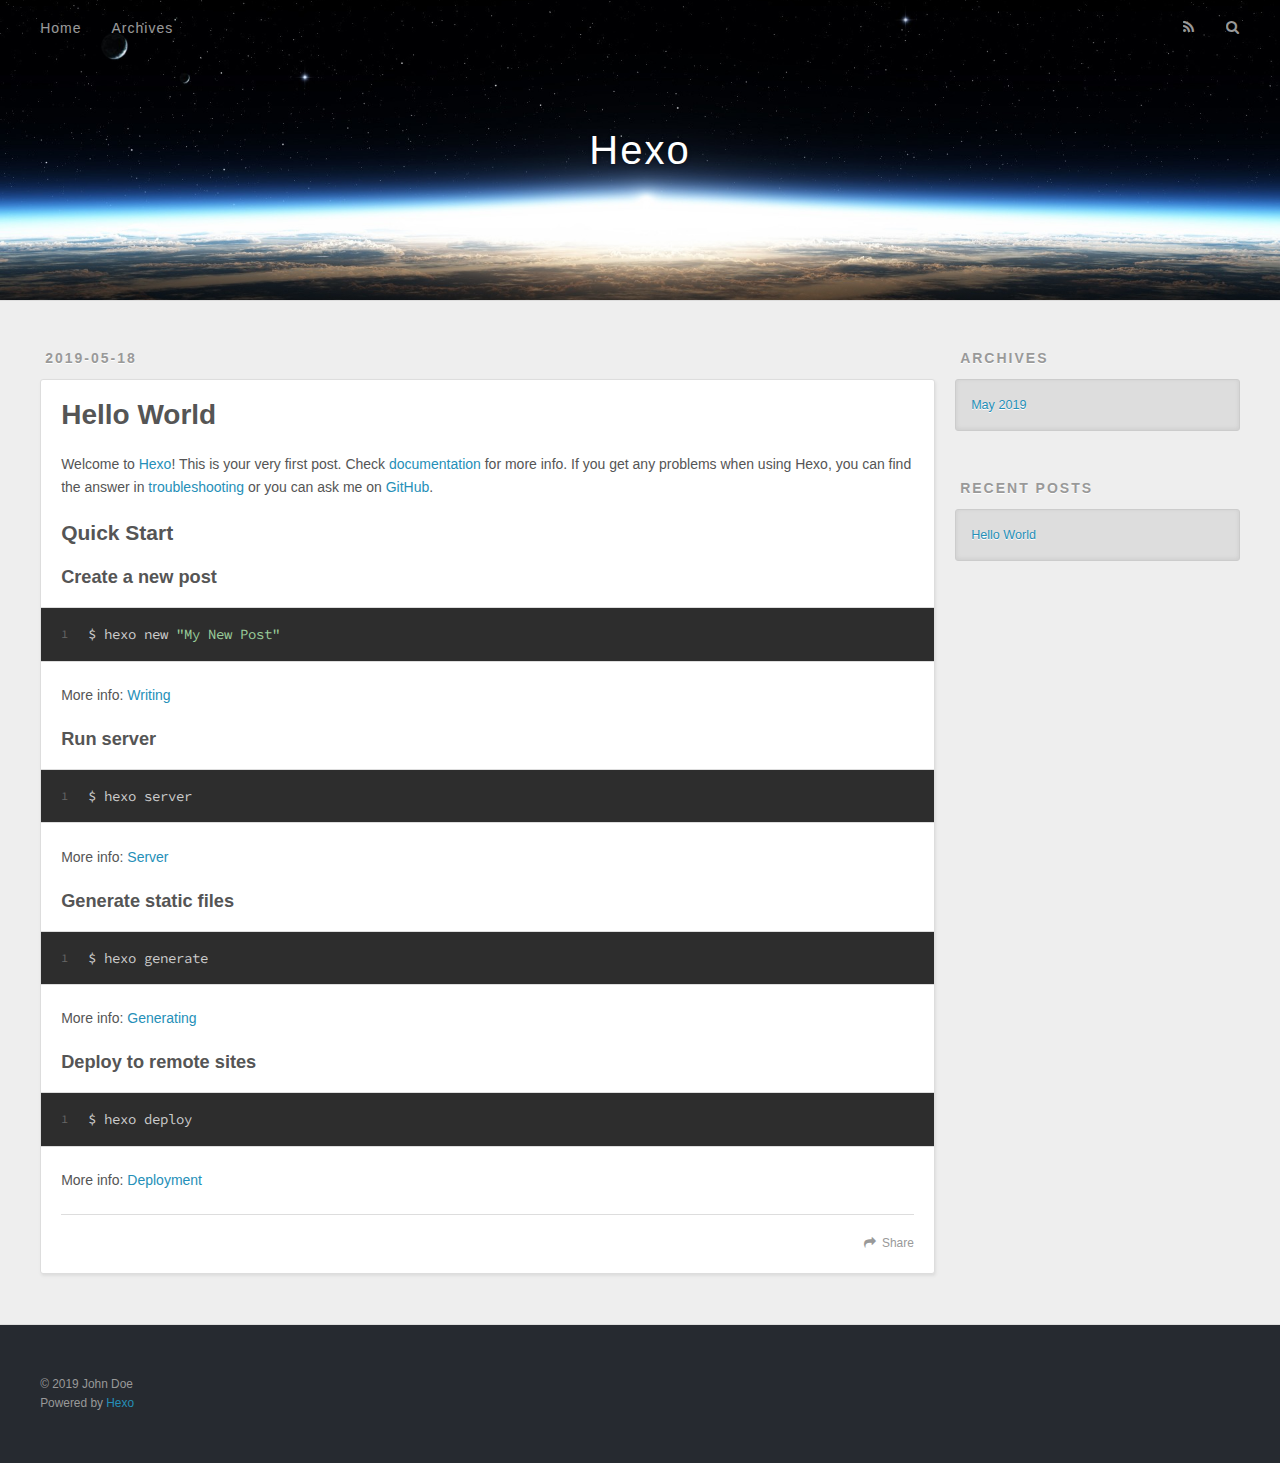
==== index.html @ 8f0b0980 "Site updated: 2019-05-18 16:52:43" ====
<!DOCTYPE html>
<html>
<head><meta name="generator" content="Hexo 3.8.0">
  <meta charset="utf-8">
  

  
  <title>Hexo</title>
  <meta name="viewport" content="width=device-width, initial-scale=1, maximum-scale=1">
  <meta property="og:type" content="website">
<meta property="og:title" content="Hexo">
<meta property="og:url" content="http://yoursite.com/index.html">
<meta property="og:site_name" content="Hexo">
<meta property="og:locale" content="default">
<meta name="twitter:card" content="summary">
<meta name="twitter:title" content="Hexo">
  
    <link rel="alternate" href="/atom.xml" title="Hexo" type="application/atom+xml">
  
  
    <link rel="icon" href="/favicon.png">
  
  
    <link href="//fonts.googleapis.com/css?family=Source+Code+Pro" rel="stylesheet" type="text/css">
  
  <link rel="stylesheet" href="/css/style.css">
</head>
</html>
<body>
  <div id="container">
    <div id="wrap">
      <header id="header">
  <div id="banner"></div>
  <div id="header-outer" class="outer">
    <div id="header-title" class="inner">
      <h1 id="logo-wrap">
        <a href="/" id="logo">Hexo</a>
      </h1>
      
    </div>
    <div id="header-inner" class="inner">
      <nav id="main-nav">
        <a id="main-nav-toggle" class="nav-icon"></a>
        
          <a class="main-nav-link" href="/">Home</a>
        
          <a class="main-nav-link" href="/archives">Archives</a>
        
      </nav>
      <nav id="sub-nav">
        
          <a id="nav-rss-link" class="nav-icon" href="/atom.xml" title="RSS Feed"></a>
        
        <a id="nav-search-btn" class="nav-icon" title="Search"></a>
      </nav>
      <div id="search-form-wrap">
        <form action="//google.com/search" method="get" accept-charset="UTF-8" class="search-form"><input type="search" name="q" class="search-form-input" placeholder="Search"><button type="submit" class="search-form-submit">&#xF002;</button><input type="hidden" name="sitesearch" value="http://yoursite.com"></form>
      </div>
    </div>
  </div>
</header>
      <div class="outer">
        <section id="main">
  
    <article id="post-hello-world" class="article article-type-post" itemscope itemprop="blogPost">
  <div class="article-meta">
    <a href="/2019/05/18/hello-world/" class="article-date">
  <time datetime="2019-05-18T08:49:23.689Z" itemprop="datePublished">2019-05-18</time>
</a>
    
  </div>
  <div class="article-inner">
    
    
      <header class="article-header">
        
  
    <h1 itemprop="name">
      <a class="article-title" href="/2019/05/18/hello-world/">Hello World</a>
    </h1>
  

      </header>
    
    <div class="article-entry" itemprop="articleBody">
      
        <p>Welcome to <a href="https://hexo.io/" target="_blank" rel="noopener">Hexo</a>! This is your very first post. Check <a href="https://hexo.io/docs/" target="_blank" rel="noopener">documentation</a> for more info. If you get any problems when using Hexo, you can find the answer in <a href="https://hexo.io/docs/troubleshooting.html" target="_blank" rel="noopener">troubleshooting</a> or you can ask me on <a href="https://github.com/hexojs/hexo/issues" target="_blank" rel="noopener">GitHub</a>.</p>
<h2 id="Quick-Start"><a href="#Quick-Start" class="headerlink" title="Quick Start"></a>Quick Start</h2><h3 id="Create-a-new-post"><a href="#Create-a-new-post" class="headerlink" title="Create a new post"></a>Create a new post</h3><figure class="highlight bash"><table><tr><td class="gutter"><pre><span class="line">1</span><br></pre></td><td class="code"><pre><span class="line">$ hexo new <span class="string">"My New Post"</span></span><br></pre></td></tr></table></figure>
<p>More info: <a href="https://hexo.io/docs/writing.html" target="_blank" rel="noopener">Writing</a></p>
<h3 id="Run-server"><a href="#Run-server" class="headerlink" title="Run server"></a>Run server</h3><figure class="highlight bash"><table><tr><td class="gutter"><pre><span class="line">1</span><br></pre></td><td class="code"><pre><span class="line">$ hexo server</span><br></pre></td></tr></table></figure>
<p>More info: <a href="https://hexo.io/docs/server.html" target="_blank" rel="noopener">Server</a></p>
<h3 id="Generate-static-files"><a href="#Generate-static-files" class="headerlink" title="Generate static files"></a>Generate static files</h3><figure class="highlight bash"><table><tr><td class="gutter"><pre><span class="line">1</span><br></pre></td><td class="code"><pre><span class="line">$ hexo generate</span><br></pre></td></tr></table></figure>
<p>More info: <a href="https://hexo.io/docs/generating.html" target="_blank" rel="noopener">Generating</a></p>
<h3 id="Deploy-to-remote-sites"><a href="#Deploy-to-remote-sites" class="headerlink" title="Deploy to remote sites"></a>Deploy to remote sites</h3><figure class="highlight bash"><table><tr><td class="gutter"><pre><span class="line">1</span><br></pre></td><td class="code"><pre><span class="line">$ hexo deploy</span><br></pre></td></tr></table></figure>
<p>More info: <a href="https://hexo.io/docs/deployment.html" target="_blank" rel="noopener">Deployment</a></p>

      
    </div>
    <footer class="article-footer">
      <a data-url="http://yoursite.com/2019/05/18/hello-world/" data-id="cjvt9tzfa000040unq4dzjgs7" class="article-share-link">Share</a>
      
      
    </footer>
  </div>
  
</article>


  


</section>
        
          <aside id="sidebar">
  
    

  
    

  
    
  
    
  <div class="widget-wrap">
    <h3 class="widget-title">Archives</h3>
    <div class="widget">
      <ul class="archive-list"><li class="archive-list-item"><a class="archive-list-link" href="/archives/2019/05/">May 2019</a></li></ul>
    </div>
  </div>


  
    
  <div class="widget-wrap">
    <h3 class="widget-title">Recent Posts</h3>
    <div class="widget">
      <ul>
        
          <li>
            <a href="/2019/05/18/hello-world/">Hello World</a>
          </li>
        
      </ul>
    </div>
  </div>

  
</aside>
        
      </div>
      <footer id="footer">
  
  <div class="outer">
    <div id="footer-info" class="inner">
      &copy; 2019 John Doe<br>
      Powered by <a href="http://hexo.io/" target="_blank">Hexo</a>
    </div>
  </div>
</footer>
    </div>
    <nav id="mobile-nav">
  
    <a href="/" class="mobile-nav-link">Home</a>
  
    <a href="/archives" class="mobile-nav-link">Archives</a>
  
</nav>
    

<script src="//ajax.googleapis.com/ajax/libs/jquery/2.0.3/jquery.min.js"></script>


  <link rel="stylesheet" href="/fancybox/jquery.fancybox.css">
  <script src="/fancybox/jquery.fancybox.pack.js"></script>


<script src="/js/script.js"></script>



  </div>
</body>
</html>
---- css/style.css ----
body {
  width: 100%;
}
body:before,
body:after {
  content: "";
  display: table;
}
body:after {
  clear: both;
}
html,
body,
div,
span,
applet,
object,
iframe,
h1,
h2,
h3,
h4,
h5,
h6,
p,
blockquote,
pre,
a,
abbr,
acronym,
address,
big,
cite,
code,
del,
dfn,
em,
img,
ins,
kbd,
q,
s,
samp,
small,
strike,
strong,
sub,
sup,
tt,
var,
dl,
dt,
dd,
ol,
ul,
li,
fieldset,
form,
label,
legend,
table,
caption,
tbody,
tfoot,
thead,
tr,
th,
td {
  margin: 0;
  padding: 0;
  border: 0;
  outline: 0;
  font-weight: inherit;
  font-style: inherit;
  font-family: inherit;
  font-size: 100%;
  vertical-align: baseline;
}
body {
  line-height: 1;
  color: #000;
  background: #fff;
}
ol,
ul {
  list-style: none;
}
table {
  border-collapse: separate;
  border-spacing: 0;
  vertical-align: middle;
}
caption,
th,
td {
  text-align: left;
  font-weight: normal;
  vertical-align: middle;
}
a img {
  border: none;
}
input,
button {
  margin: 0;
  padding: 0;
}
input::-moz-focus-inner,
button::-moz-focus-inner {
  border: 0;
  padding: 0;
}
@font-face {
  font-family: FontAwesome;
  font-style: normal;
  font-weight: normal;
  src: url("fonts/fontawesome-webfont.eot?v=#4.0.3");
  src: url("fonts/fontawesome-webfont.eot?#iefix&v=#4.0.3") format("embedded-opentype"), url("fonts/fontawesome-webfont.woff?v=#4.0.3") format("woff"), url("fonts/fontawesome-webfont.ttf?v=#4.0.3") format("truetype"), url("fonts/fontawesome-webfont.svg#fontawesomeregular?v=#4.0.3") format("svg");
}
html,
body,
#container {
  height: 100%;
}
body {
  background: #eee;
  font: 14px -apple-system, BlinkMacSystemFont, "Segoe UI", "Roboto", "Oxygen", "Ubuntu", "Cantarell", "Fira Sans", "Droid Sans", "Helvetica Neue", sans-serif;
  -webkit-text-size-adjust: 100%;
}
.outer {
  max-width: 1220px;
  margin: 0 auto;
  padding: 0 20px;
}
.outer:before,
.outer:after {
  content: "";
  display: table;
}
.outer:after {
  clear: both;
}
.inner {
  display: inline;
  float: left;
  width: 98.33333333333333%;
  margin: 0 0.833333333333333%;
}
.left,
.alignleft {
  float: left;
}
.right,
.alignright {
  float: right;
}
.clear {
  clear: both;
}
#container {
  position: relative;
}
.mobile-nav-on {
  overflow: hidden;
}
#wrap {
  height: 100%;
  width: 100%;
  position: absolute;
  top: 0;
  left: 0;
  -webkit-transition: 0.2s ease-out;
  -moz-transition: 0.2s ease-out;
  -ms-transition: 0.2s ease-out;
  transition: 0.2s ease-out;
  z-index: 1;
  background: #eee;
}
.mobile-nav-on #wrap {
  left: 280px;
}
@media screen and (min-width: 768px) {
  #main {
    display: inline;
    float: left;
    width: 73.33333333333333%;
    margin: 0 0.833333333333333%;
  }
}
.article-date,
.article-category-link,
.archive-year,
.widget-title {
  text-decoration: none;
  text-transform: uppercase;
  letter-spacing: 2px;
  color: #999;
  margin-bottom: 1em;
  margin-left: 5px;
  line-height: 1em;
  text-shadow: 0 1px #fff;
  font-weight: bold;
}
.article-inner,
.archive-article-inner {
  background: #fff;
  -webkit-box-shadow: 1px 2px 3px #ddd;
  box-shadow: 1px 2px 3px #ddd;
  border: 1px solid #ddd;
  border-radius: 3px;
}
.article-entry h1,
.widget h1 {
  font-size: 2em;
}
.article-entry h2,
.widget h2 {
  font-size: 1.5em;
}
.article-entry h3,
.widget h3 {
  font-size: 1.3em;
}
.article-entry h4,
.widget h4 {
  font-size: 1.2em;
}
.article-entry h5,
.widget h5 {
  font-size: 1em;
}
.article-entry h6,
.widget h6 {
  font-size: 1em;
  color: #999;
}
.article-entry hr,
.widget hr {
  border: 1px dashed #ddd;
}
.article-entry strong,
.widget strong {
  font-weight: bold;
}
.article-entry em,
.widget em,
.article-entry cite,
.widget cite {
  font-style: italic;
}
.article-entry sup,
.widget sup,
.article-entry sub,
.widget sub {
  font-size: 0.75em;
  line-height: 0;
  position: relative;
  vertical-align: baseline;
}
.article-entry sup,
.widget sup {
  top: -0.5em;
}
.article-entry sub,
.widget sub {
  bottom: -0.2em;
}
.article-entry small,
.widget small {
  font-size: 0.85em;
}
.article-entry acronym,
.widget acronym,
.article-entry abbr,
.widget abbr {
  border-bottom: 1px dotted;
}
.article-entry ul,
.widget ul,
.article-entry ol,
.widget ol,
.article-entry dl,
.widget dl {
  margin: 0 20px;
  line-height: 1.6em;
}
.article-entry ul ul,
.widget ul ul,
.article-entry ol ul,
.widget ol ul,
.article-entry ul ol,
.widget ul ol,
.article-entry ol ol,
.widget ol ol {
  margin-top: 0;
  margin-bottom: 0;
}
.article-entry ul,
.widget ul {
  list-style: disc;
}
.article-entry ol,
.widget ol {
  list-style: decimal;
}
.article-entry dt,
.widget dt {
  font-weight: bold;
}
#header {
  height: 300px;
  position: relative;
  border-bottom: 1px solid #ddd;
}
#header:before,
#header:after {
  content: "";
  position: absolute;
  left: 0;
  right: 0;
  height: 40px;
}
#header:before {
  top: 0;
  background: -webkit-linear-gradient(rgba(0,0,0,0.2), transparent);
  background: -moz-linear-gradient(rgba(0,0,0,0.2), transparent);
  background: -ms-linear-gradient(rgba(0,0,0,0.2), transparent);
  background: linear-gradient(rgba(0,0,0,0.2), transparent);
}
#header:after {
  bottom: 0;
  background: -webkit-linear-gradient(transparent, rgba(0,0,0,0.2));
  background: -moz-linear-gradient(transparent, rgba(0,0,0,0.2));
  background: -ms-linear-gradient(transparent, rgba(0,0,0,0.2));
  background: linear-gradient(transparent, rgba(0,0,0,0.2));
}
#header-outer {
  height: 100%;
  position: relative;
}
#header-inner {
  position: relative;
  overflow: hidden;
}
#banner {
  position: absolute;
  top: 0;
  left: 0;
  width: 100%;
  height: 100%;
  background: url("images/banner.jpg") center #000;
  -webkit-background-size: cover;
  -moz-background-size: cover;
  background-size: cover;
  z-index: -1;
}
#header-title {
  text-align: center;
  height: 40px;
  position: absolute;
  top: 50%;
  left: 0;
  margin-top: -20px;
}
#logo,
#subtitle {
  text-decoration: none;
  color: #fff;
  font-weight: 300;
  text-shadow: 0 1px 4px rgba(0,0,0,0.3);
}
#logo {
  font-size: 40px;
  line-height: 40px;
  letter-spacing: 2px;
}
#subtitle {
  font-size: 16px;
  line-height: 16px;
  letter-spacing: 1px;
}
#subtitle-wrap {
  margin-top: 16px;
}
#main-nav {
  float: left;
  margin-left: -15px;
}
.nav-icon,
.main-nav-link {
  float: left;
  color: #fff;
  opacity: 0.6;
  text-decoration: none;
  text-shadow: 0 1px rgba(0,0,0,0.2);
  -webkit-transition: opacity 0.2s;
  -moz-transition: opacity 0.2s;
  -ms-transition: opacity 0.2s;
  transition: opacity 0.2s;
  display: block;
  padding: 20px 15px;
}
.nav-icon:hover,
.main-nav-link:hover {
  opacity: 1;
}
.nav-icon {
  font-family: FontAwesome;
  text-align: center;
  font-size: 14px;
  width: 14px;
  height: 14px;
  padding: 20px 15px;
  position: relative;
  cursor: pointer;
}
.main-nav-link {
  font-weight: 300;
  letter-spacing: 1px;
}
@media screen and (max-width: 479px) {
  .main-nav-link {
    display: none;
  }
}
#main-nav-toggle {
  display: none;
}
#main-nav-toggle:before {
  content: "\f0c9";
}
@media screen and (max-width: 479px) {
  #main-nav-toggle {
    display: block;
  }
}
#sub-nav {
  float: right;
  margin-right: -15px;
}
#nav-rss-link:before {
  content: "\f09e";
}
#nav-search-btn:before {
  content: "\f002";
}
#search-form-wrap {
  position: absolute;
  top: 15px;
  width: 150px;
  height: 30px;
  right: -150px;
  opacity: 0;
  -webkit-transition: 0.2s ease-out;
  -moz-transition: 0.2s ease-out;
  -ms-transition: 0.2s ease-out;
  transition: 0.2s ease-out;
}
#search-form-wrap.on {
  opacity: 1;
  right: 0;
}
@media screen and (max-width: 479px) {
  #search-form-wrap {
    width: 100%;
    right: -100%;
  }
}
.search-form {
  position: absolute;
  top: 0;
  left: 0;
  right: 0;
  background: #fff;
  padding: 5px 15px;
  border-radius: 15px;
  -webkit-box-shadow: 0 0 10px rgba(0,0,0,0.3);
  box-shadow: 0 0 10px rgba(0,0,0,0.3);
}
.search-form-input {
  border: none;
  background: none;
  color: #555;
  width: 100%;
  font: 13px -apple-system, BlinkMacSystemFont, "Segoe UI", "Roboto", "Oxygen", "Ubuntu", "Cantarell", "Fira Sans", "Droid Sans", "Helvetica Neue", sans-serif;
  outline: none;
}
.search-form-input::-webkit-search-results-decoration,
.search-form-input::-webkit-search-cancel-button {
  -webkit-appearance: none;
}
.search-form-submit {
  position: absolute;
  top: 50%;
  right: 10px;
  margin-top: -7px;
  font: 13px FontAwesome;
  border: none;
  background: none;
  color: #bbb;
  cursor: pointer;
}
.search-form-submit:hover,
.search-form-submit:focus {
  color: #777;
}
.article {
  margin: 50px 0;
}
.article-inner {
  overflow: hidden;
}
.article-meta:before,
.article-meta:after {
  content: "";
  display: table;
}
.article-meta:after {
  clear: both;
}
.article-date {
  float: left;
}
.article-category {
  float: left;
  line-height: 1em;
  color: #ccc;
  text-shadow: 0 1px #fff;
  margin-left: 8px;
}
.article-category:before {
  content: "\2022";
}
.article-category-link {
  margin: 0 12px 1em;
}
.article-header {
  padding: 20px 20px 0;
}
.article-title {
  text-decoration: none;
  font-size: 2em;
  font-weight: bold;
  color: #555;
  line-height: 1.1em;
  -webkit-transition: color 0.2s;
  -moz-transition: color 0.2s;
  -ms-transition: color 0.2s;
  transition: color 0.2s;
}
a.article-title:hover {
  color: #258fb8;
}
.article-entry {
  color: #555;
  padding: 0 20px;
}
.article-entry:before,
.article-entry:after {
  content: "";
  display: table;
}
.article-entry:after {
  clear: both;
}
.article-entry p,
.article-entry table {
  line-height: 1.6em;
  margin: 1.6em 0;
}
.article-entry h1,
.article-entry h2,
.article-entry h3,
.article-entry h4,
.article-entry h5,
.article-entry h6 {
  font-weight: bold;
}
.article-entry h1,
.article-entry h2,
.article-entry h3,
.article-entry h4,
.article-entry h5,
.article-entry h6 {
  line-height: 1.1em;
  margin: 1.1em 0;
}
.article-entry a {
  color: #258fb8;
  text-decoration: none;
}
.article-entry a:hover {
  text-decoration: underline;
}
.article-entry ul,
.article-entry ol,
.article-entry dl {
  margin-top: 1.6em;
  margin-bottom: 1.6em;
}
.article-entry img,
.article-entry video {
  max-width: 100%;
  height: auto;
  display: block;
  margin: auto;
}
.article-entry iframe {
  border: none;
}
.article-entry table {
  width: 100%;
  border-collapse: collapse;
  border-spacing: 0;
}
.article-entry th {
  font-weight: bold;
  border-bottom: 3px solid #ddd;
  padding-bottom: 0.5em;
}
.article-entry td {
  border-bottom: 1px solid #ddd;
  padding: 10px 0;
}
.article-entry blockquote {
  font-family: Georgia, "Times New Roman", serif;
  font-size: 1.4em;
  margin: 1.6em 20px;
  text-align: center;
}
.article-entry blockquote footer {
  font-size: 14px;
  margin: 1.6em 0;
  font-family: -apple-system, BlinkMacSystemFont, "Segoe UI", "Roboto", "Oxygen", "Ubuntu", "Cantarell", "Fira Sans", "Droid Sans", "Helvetica Neue", sans-serif;
}
.article-entry blockquote footer cite:before {
  content: "—";
  padding: 0 0.5em;
}
.article-entry .pullquote {
  text-align: left;
  width: 45%;
  margin: 0;
}
.article-entry .pullquote.left {
  margin-left: 0.5em;
  margin-right: 1em;
}
.article-entry .pullquote.right {
  margin-right: 0.5em;
  margin-left: 1em;
}
.article-entry .caption {
  color: #999;
  display: block;
  font-size: 0.9em;
  margin-top: 0.5em;
  position: relative;
  text-align: center;
}
.article-entry .video-container {
  position: relative;
  padding-top: 56.25%;
  height: 0;
  overflow: hidden;
}
.article-entry .video-container iframe,
.article-entry .video-container object,
.article-entry .video-container embed {
  position: absolute;
  top: 0;
  left: 0;
  width: 100%;
  height: 100%;
  margin-top: 0;
}
.article-more-link a {
  display: inline-block;
  line-height: 1em;
  padding: 6px 15px;
  border-radius: 15px;
  background: #eee;
  color: #999;
  text-shadow: 0 1px #fff;
  text-decoration: none;
}
.article-more-link a:hover {
  background: #258fb8;
  color: #fff;
  text-decoration: none;
  text-shadow: 0 1px #1e7293;
}
.article-footer {
  font-size: 0.85em;
  line-height: 1.6em;
  border-top: 1px solid #ddd;
  padding-top: 1.6em;
  margin: 0 20px 20px;
}
.article-footer:before,
.article-footer:after {
  content: "";
  display: table;
}
.article-footer:after {
  clear: both;
}
.article-footer a {
  color: #999;
  text-decoration: none;
}
.article-footer a:hover {
  color: #555;
}
.article-tag-list-item {
  float: left;
  margin-right: 10px;
}
.article-tag-list-link:before {
  content: "#";
}
.article-comment-link {
  float: right;
}
.article-comment-link:before {
  content: "\f075";
  font-family: FontAwesome;
  padding-right: 8px;
}
.article-share-link {
  cursor: pointer;
  float: right;
  margin-left: 20px;
}
.article-share-link:before {
  content: "\f064";
  font-family: FontAwesome;
  padding-right: 6px;
}
#article-nav {
  position: relative;
}
#article-nav:before,
#article-nav:after {
  content: "";
  display: table;
}
#article-nav:after {
  clear: both;
}
@media screen and (min-width: 768px) {
  #article-nav {
    margin: 50px 0;
  }
  #article-nav:before {
    width: 8px;
    height: 8px;
    position: absolute;
    top: 50%;
    left: 50%;
    margin-top: -4px;
    margin-left: -4px;
    content: "";
    border-radius: 50%;
    background: #ddd;
    -webkit-box-shadow: 0 1px 2px #fff;
    box-shadow: 0 1px 2px #fff;
  }
}
.article-nav-link-wrap {
  text-decoration: none;
  text-shadow: 0 1px #fff;
  color: #999;
  -webkit-box-sizing: border-box;
  -moz-box-sizing: border-box;
  box-sizing: border-box;
  margin-top: 50px;
  text-align: center;
  display: block;
}
.article-nav-link-wrap:hover {
  color: #555;
}
@media screen and (min-width: 768px) {
  .article-nav-link-wrap {
    width: 50%;
    margin-top: 0;
  }
}
@media screen and (min-width: 768px) {
  #article-nav-newer {
    float: left;
    text-align: right;
    padding-right: 20px;
  }
}
@media screen and (min-width: 768px) {
  #article-nav-older {
    float: right;
    text-align: left;
    padding-left: 20px;
  }
}
.article-nav-caption {
  text-transform: uppercase;
  letter-spacing: 2px;
  color: #ddd;
  line-height: 1em;
  font-weight: bold;
}
#article-nav-newer .article-nav-caption {
  margin-right: -2px;
}
.article-nav-title {
  font-size: 0.85em;
  line-height: 1.6em;
  margin-top: 0.5em;
}
.article-share-box {
  position: absolute;
  display: none;
  background: #fff;
  -webkit-box-shadow: 1px 2px 10px rgba(0,0,0,0.2);
  box-shadow: 1px 2px 10px rgba(0,0,0,0.2);
  border-radius: 3px;
  margin-left: -145px;
  overflow: hidden;
  z-index: 1;
}
.article-share-box.on {
  display: block;
}
.article-share-input {
  width: 100%;
  background: none;
  -webkit-box-sizing: border-box;
  -moz-box-sizing: border-box;
  box-sizing: border-box;
  font: 14px -apple-system, BlinkMacSystemFont, "Segoe UI", "Roboto", "Oxygen", "Ubuntu", "Cantarell", "Fira Sans", "Droid Sans", "Helvetica Neue", sans-serif;
  padding: 0 15px;
  color: #555;
  outline: none;
  border: 1px solid #ddd;
  border-radius: 3px 3px 0 0;
  height: 36px;
  line-height: 36px;
}
.article-share-links {
  background: #eee;
}
.article-share-links:before,
.article-share-links:after {
  content: "";
  display: table;
}
.article-share-links:after {
  clear: both;
}
.article-share-twitter,
.article-share-facebook,
.article-share-pinterest,
.article-share-google {
  width: 50px;
  height: 36px;
  display: block;
  float: left;
  position: relative;
  color: #999;
  text-shadow: 0 1px #fff;
}
.article-share-twitter:before,
.article-share-facebook:before,
.article-share-pinterest:before,
.article-share-google:before {
  font-size: 20px;
  font-family: FontAwesome;
  width: 20px;
  height: 20px;
  position: absolute;
  top: 50%;
  left: 50%;
  margin-top: -10px;
  margin-left: -10px;
  text-align: center;
}
.article-share-twitter:hover,
.article-share-facebook:hover,
.article-share-pinterest:hover,
.article-share-google:hover {
  color: #fff;
}
.article-share-twitter:before {
  content: "\f099";
}
.article-share-twitter:hover {
  background: #00aced;
  text-shadow: 0 1px #008abe;
}
.article-share-facebook:before {
  content: "\f09a";
}
.article-share-facebook:hover {
  background: #3b5998;
  text-shadow: 0 1px #2f477a;
}
.article-share-pinterest:before {
  content: "\f0d2";
}
.article-share-pinterest:hover {
  background: #cb2027;
  text-shadow: 0 1px #a21a1f;
}
.article-share-google:before {
  content: "\f0d5";
}
.article-share-google:hover {
  background: #dd4b39;
  text-shadow: 0 1px #be3221;
}
.article-gallery {
  background: #000;
  position: relative;
}
.article-gallery-photos {
  position: relative;
  overflow: hidden;
}
.article-gallery-img {
  display: none;
  max-width: 100%;
}
.article-gallery-img:first-child {
  display: block;
}
.article-gallery-img.loaded {
  position: absolute;
  display: block;
}
.article-gallery-img img {
  display: block;
  max-width: 100%;
  margin: 0 auto;
}
#comments {
  background: #fff;
  -webkit-box-shadow: 1px 2px 3px #ddd;
  box-shadow: 1px 2px 3px #ddd;
  padding: 20px;
  border: 1px solid #ddd;
  border-radius: 3px;
  margin: 50px 0;
}
#comments a {
  color: #258fb8;
}
.archives-wrap {
  margin: 50px 0;
}
.archives:before,
.archives:after {
  content: "";
  display: table;
}
.archives:after {
  clear: both;
}
.archive-year-wrap {
  margin-bottom: 1em;
}
.archives {
  -webkit-column-gap: 10px;
  -moz-column-gap: 10px;
  column-gap: 10px;
}
@media screen and (min-width: 480px) and (max-width: 767px) {
  .archives {
    -webkit-column-count: 2;
    -moz-column-count: 2;
    column-count: 2;
  }
}
@media screen and (min-width: 768px) {
  .archives {
    -webkit-column-count: 3;
    -moz-column-count: 3;
    column-count: 3;
  }
}
.archive-article {
  -webkit-column-break-inside: avoid;
  page-break-inside: avoid;
  overflow: hidden;
  break-inside: avoid-column;
}
.archive-article-inner {
  padding: 10px;
  margin-bottom: 15px;
}
.archive-article-title {
  text-decoration: none;
  font-weight: bold;
  color: #555;
  -webkit-transition: color 0.2s;
  -moz-transition: color 0.2s;
  -ms-transition: color 0.2s;
  transition: color 0.2s;
  line-height: 1.6em;
}
.archive-article-title:hover {
  color: #258fb8;
}
.archive-article-footer {
  margin-top: 1em;
}
.archive-article-date {
  color: #999;
  text-decoration: none;
  font-size: 0.85em;
  line-height: 1em;
  margin-bottom: 0.5em;
  display: block;
}
#page-nav {
  margin: 50px auto;
  background: #fff;
  -webkit-box-shadow: 1px 2px 3px #ddd;
  box-shadow: 1px 2px 3px #ddd;
  border: 1px solid #ddd;
  border-radius: 3px;
  text-align: center;
  color: #999;
  overflow: hidden;
}
#page-nav:before,
#page-nav:after {
  content: "";
  display: table;
}
#page-nav:after {
  clear: both;
}
#page-nav a,
#page-nav span {
  padding: 10px 20px;
  line-height: 1;
  height: 2ex;
}
#page-nav a {
  color: #999;
  text-decoration: none;
}
#page-nav a:hover {
  background: #999;
  color: #fff;
}
#page-nav .prev {
  float: left;
}
#page-nav .next {
  float: right;
}
#page-nav .page-number {
  display: inline-block;
}
@media screen and (max-width: 479px) {
  #page-nav .page-number {
    display: none;
  }
}
#page-nav .current {
  color: #555;
  font-weight: bold;
}
#page-nav .space {
  color: #ddd;
}
#footer {
  background: #262a30;
  padding: 50px 0;
  border-top: 1px solid #ddd;
  color: #999;
}
#footer a {
  color: #258fb8;
  text-decoration: none;
}
#footer a:hover {
  text-decoration: underline;
}
#footer-info {
  line-height: 1.6em;
  font-size: 0.85em;
}
.article-entry pre,
.article-entry .highlight {
  background: #2d2d2d;
  margin: 0 -20px;
  padding: 15px 20px;
  border-style: solid;
  border-color: #ddd;
  border-width: 1px 0;
  overflow: auto;
  color: #ccc;
  line-height: 22.400000000000002px;
}
.article-entry .highlight .gutter pre,
.article-entry .gist .gist-file .gist-data .line-numbers {
  color: #666;
  font-size: 0.85em;
}
.article-entry pre,
.article-entry code {
  font-family: "Source Code Pro", Consolas, Monaco, Menlo, Consolas, monospace;
}
.article-entry code {
  background: #eee;
  text-shadow: 0 1px #fff;
  padding: 0 0.3em;
}
.article-entry pre code {
  background: none;
  text-shadow: none;
  padding: 0;
}
.article-entry .highlight pre {
  border: none;
  margin: 0;
  padding: 0;
}
.article-entry .highlight table {
  margin: 0;
  width: auto;
}
.article-entry .highlight td {
  border: none;
  padding: 0;
}
.article-entry .highlight figcaption {
  font-size: 0.85em;
  color: #999;
  line-height: 1em;
  margin-bottom: 1em;
}
.article-entry .highlight figcaption:before,
.article-entry .highlight figcaption:after {
  content: "";
  display: table;
}
.article-entry .highlight figcaption:after {
  clear: both;
}
.article-entry .highlight figcaption a {
  float: right;
}
.article-entry .highlight .gutter pre {
  text-align: right;
  padding-right: 20px;
}
.article-entry .highlight .line {
  height: 22.400000000000002px;
}
.article-entry .highlight .line.marked {
  background: #515151;
}
.article-entry .gist {
  margin: 0 -20px;
  border-style: solid;
  border-color: #ddd;
  border-width: 1px 0;
  background: #2d2d2d;
  padding: 15px 20px 15px 0;
}
.article-entry .gist .gist-file {
  border: none;
  font-family: "Source Code Pro", Consolas, Monaco, Menlo, Consolas, monospace;
  margin: 0;
}
.article-entry .gist .gist-file .gist-data {
  background: none;
  border: none;
}
.article-entry .gist .gist-file .gist-data .line-numbers {
  background: none;
  border: none;
  padding: 0 20px 0 0;
}
.article-entry .gist .gist-file .gist-data .line-data {
  padding: 0 !important;
}
.article-entry .gist .gist-file .highlight {
  margin: 0;
  padding: 0;
  border: none;
}
.article-entry .gist .gist-file .gist-meta {
  background: #2d2d2d;
  color: #999;
  font: 0.85em -apple-system, BlinkMacSystemFont, "Segoe UI", "Roboto", "Oxygen", "Ubuntu", "Cantarell", "Fira Sans", "Droid Sans", "Helvetica Neue", sans-serif;
  text-shadow: 0 0;
  padding: 0;
  margin-top: 1em;
  margin-left: 20px;
}
.article-entry .gist .gist-file .gist-meta a {
  color: #258fb8;
  font-weight: normal;
}
.article-entry .gist .gist-file .gist-meta a:hover {
  text-decoration: underline;
}
pre .comment,
pre .title {
  color: #999;
}
pre .variable,
pre .attribute,
pre .tag,
pre .regexp,
pre .ruby .constant,
pre .xml .tag .title,
pre .xml .pi,
pre .xml .doctype,
pre .html .doctype,
pre .css .id,
pre .css .class,
pre .css .pseudo {
  color: #f2777a;
}
pre .number,
pre .preprocessor,
pre .built_in,
pre .literal,
pre .params,
pre .constant {
  color: #f99157;
}
pre .class,
pre .ruby .class .title,
pre .css .rules .attribute {
  color: #9c9;
}
pre .string,
pre .value,
pre .inheritance,
pre .header,
pre .ruby .symbol,
pre .xml .cdata {
  color: #9c9;
}
pre .css .hexcolor {
  color: #6cc;
}
pre .function,
pre .python .decorator,
pre .python .title,
pre .ruby .function .title,
pre .ruby .title .keyword,
pre .perl .sub,
pre .javascript .title,
pre .coffeescript .title {
  color: #69c;
}
pre .keyword,
pre .javascript .function {
  color: #c9c;
}
@media screen and (max-width: 479px) {
  #mobile-nav {
    position: absolute;
    top: 0;
    left: 0;
    width: 280px;
    height: 100%;
    background: #191919;
    border-right: 1px solid #fff;
  }
}
@media screen and (max-width: 479px) {
  .mobile-nav-link {
    display: block;
    color: #999;
    text-decoration: none;
    padding: 15px 20px;
    font-weight: bold;
  }
  .mobile-nav-link:hover {
    color: #fff;
  }
}
@media screen and (min-width: 768px) {
  #sidebar {
    display: inline;
    float: left;
    width: 23.333333333333332%;
    margin: 0 0.833333333333333%;
  }
}
.widget-wrap {
  margin: 50px 0;
}
.widget {
  color: #777;
  text-shadow: 0 1px #fff;
  background: #ddd;
  -webkit-box-shadow: 0 -1px 4px #ccc inset;
  box-shadow: 0 -1px 4px #ccc inset;
  border: 1px solid #ccc;
  padding: 15px;
  border-radius: 3px;
}
.widget a {
  color: #258fb8;
  text-decoration: none;
}
.widget a:hover {
  text-decoration: underline;
}
.widget ul ul,
.widget ol ul,
.widget dl ul,
.widget ul ol,
.widget ol ol,
.widget dl ol,
.widget ul dl,
.widget ol dl,
.widget dl dl {
  margin-left: 15px;
  list-style: disc;
}
.widget {
  line-height: 1.6em;
  word-wrap: break-word;
  font-size: 0.9em;
}
.widget ul,
.widget ol {
  list-style: none;
  margin: 0;
}
.widget ul ul,
.widget ol ul,
.widget ul ol,
.widget ol ol {
  margin: 0 20px;
}
.widget ul ul,
.widget ol ul {
  list-style: disc;
}
.widget ul ol,
.widget ol ol {
  list-style: decimal;
}
.category-list-count,
.tag-list-count,
.archive-list-count {
  padding-left: 5px;
  color: #999;
  font-size: 0.85em;
}
.category-list-count:before,
.tag-list-count:before,
.archive-list-count:before {
  content: "(";
}
.category-list-count:after,
.tag-list-count:after,
.archive-list-count:after {
  content: ")";
}
.tagcloud a {
  margin-right: 5px;
  display: inline-block;
}
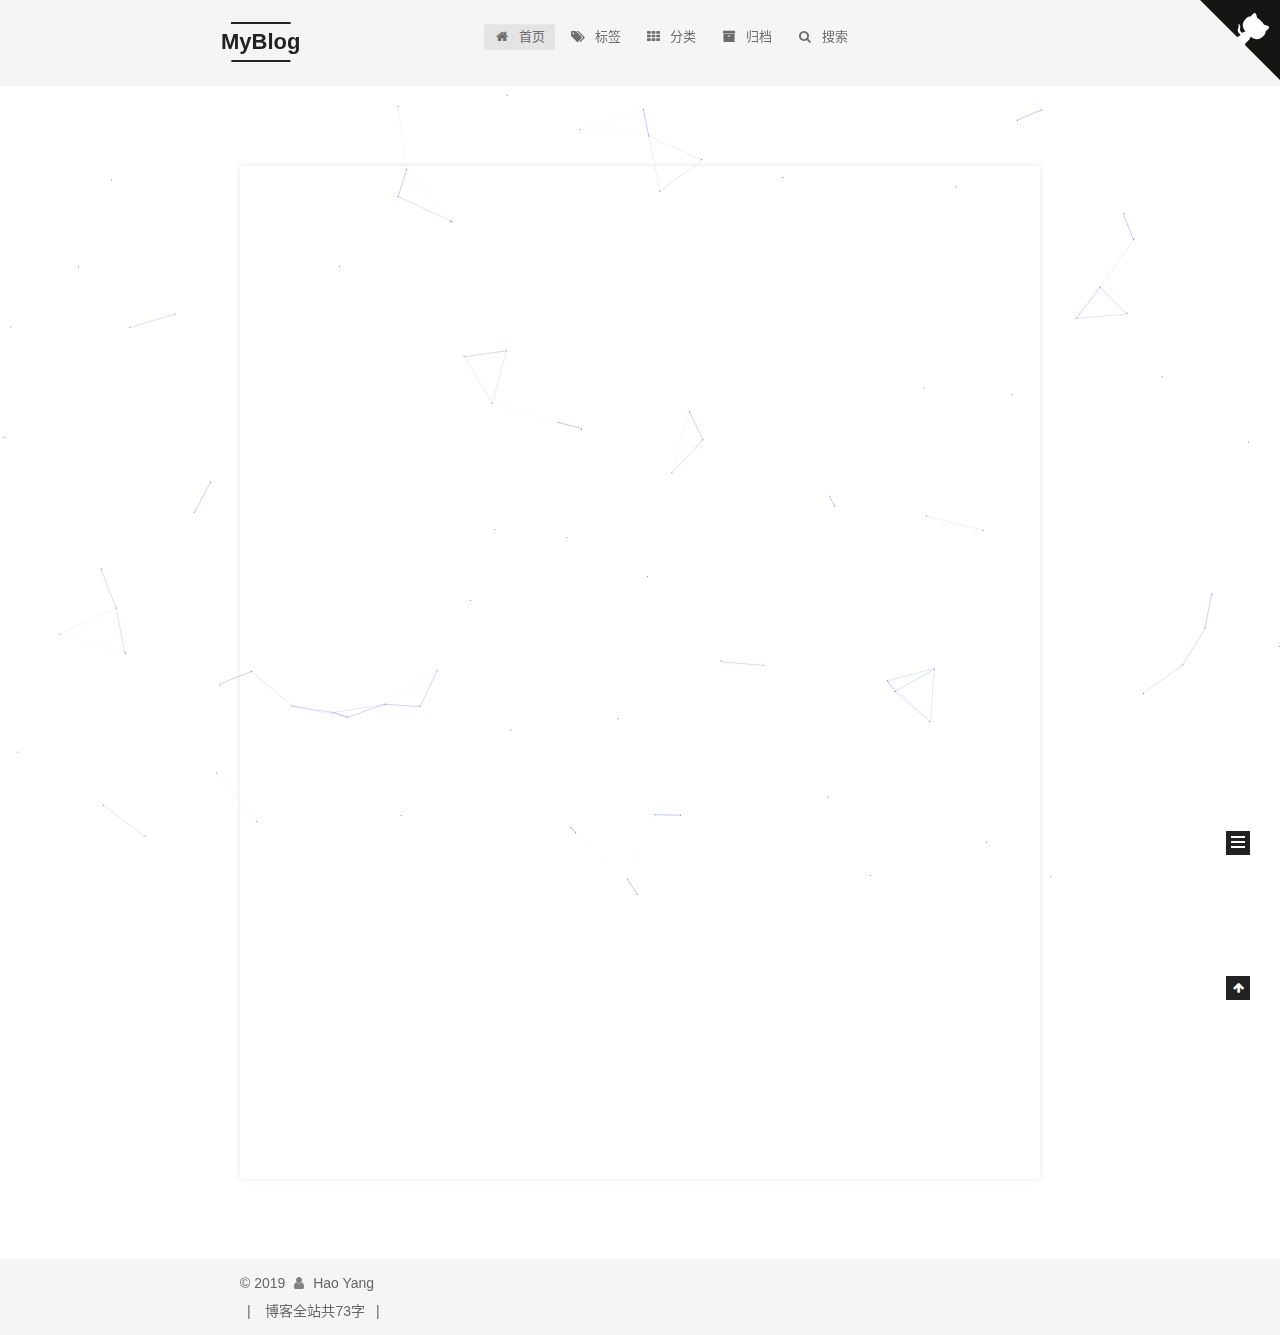
==== commit cdf48bd3: "Site updated: 2019-05-24 15:13:24" ====
--- a/index.html
+++ b/index.html
@@ -1,90 +1,462 @@
 <!DOCTYPE html>
-<html>
+
+
+
+
+
+
+
+
+
+
+
+
+  
+
+
+<html class="theme-next mist use-motion" lang="zh-CN">
 <head><meta name="generator" content="Hexo 3.8.0">
-  <meta charset="utf-8">
-  
-
-  
-  <title>Hexo</title>
-  <meta name="viewport" content="width=device-width, initial-scale=1, maximum-scale=1">
+  <meta charset="UTF-8">
+<meta http-equiv="X-UA-Compatible" content="IE=edge">
+<meta name="viewport" content="width=device-width, initial-scale=1, maximum-scale=2">
+<meta name="theme-color" content="#222">
+
+
+
+
+  
+  
+    
+    
+  <script src="/lib/pace/pace.min.js?v=1.0.2"></script>
+  <link rel="stylesheet" href="/lib/pace/pace-theme-minimal.min.css?v=1.0.2">
+
+
+
+
+
+
+
+
+
+
+
+
+
+
+
+
+
+
+
+
+
+<link rel="stylesheet" href="/lib/font-awesome/css/font-awesome.min.css?v=4.6.2">
+
+<link rel="stylesheet" href="/css/main.css?v=7.1.1">
+
+
+  <link rel="apple-touch-icon" sizes="180x180" href="/images/apple-touch-icon-next.png?v=7.1.1">
+
+
+  <link rel="icon" type="image/png" sizes="32x32" href="/images/favicon-32x32-next.png?v=7.1.1">
+
+
+  <link rel="icon" type="image/png" sizes="16x16" href="/images/favicon-16x16-next.png?v=7.1.1">
+
+
+  <link rel="mask-icon" href="/images/logo.svg?v=7.1.1" color="#222">
+
+
+
+
+
+
+
+<script id="hexo.configurations">
+  var NexT = window.NexT || {};
+  var CONFIG = {
+    root: '/',
+    scheme: 'Mist',
+    version: '7.1.1',
+    sidebar: {"position":"left","display":"post","offset":12,"onmobile":false,"dimmer":false},
+    back2top: true,
+    back2top_sidebar: false,
+    fancybox: false,
+    fastclick: false,
+    lazyload: false,
+    tabs: true,
+    motion: {"enable":true,"async":false,"transition":{"post_block":"fadeIn","post_header":"slideDownIn","post_body":"slideDownIn","coll_header":"slideLeftIn","sidebar":"slideUpIn"}},
+    algolia: {
+      applicationID: '',
+      apiKey: '',
+      indexName: '',
+      hits: {"per_page":10},
+      labels: {"input_placeholder":"Search for Posts","hits_empty":"We didn't find any results for the search: ${query}","hits_stats":"${hits} results found in ${time} ms"}
+    }
+  };
+</script>
+
+
+  
+
+
+
+
   <meta property="og:type" content="website">
-<meta property="og:title" content="Hexo">
+<meta property="og:title" content="MyBlog">
 <meta property="og:url" content="http://yoursite.com/index.html">
-<meta property="og:site_name" content="Hexo">
-<meta property="og:locale" content="default">
+<meta property="og:site_name" content="MyBlog">
+<meta property="og:locale" content="zh-CN">
 <meta name="twitter:card" content="summary">
-<meta name="twitter:title" content="Hexo">
-  
-    <link rel="alternate" href="/atom.xml" title="Hexo" type="application/atom+xml">
-  
-  
-    <link rel="icon" href="/favicon.png">
-  
-  
-    <link href="//fonts.googleapis.com/css?family=Source+Code+Pro" rel="stylesheet" type="text/css">
-  
-  <link rel="stylesheet" href="/css/style.css">
+<meta name="twitter:title" content="MyBlog">
+
+
+
+
+
+  
+  
+  <link rel="canonical" href="http://yoursite.com/">
+
+
+
+<script id="page.configurations">
+  CONFIG.page = {
+    sidebar: "",
+  };
+</script>
+
+  <title>MyBlog</title>
+  
+
+
+
+
+
+
+
+
+
+
+
+
+  <noscript>
+  <style>
+  .use-motion .motion-element,
+  .use-motion .brand,
+  .use-motion .menu-item,
+  .sidebar-inner,
+  .use-motion .post-block,
+  .use-motion .pagination,
+  .use-motion .comments,
+  .use-motion .post-header,
+  .use-motion .post-body,
+  .use-motion .collection-title { opacity: initial; }
+
+  .use-motion .logo,
+  .use-motion .site-title,
+  .use-motion .site-subtitle {
+    opacity: initial;
+    top: initial;
+  }
+
+  .use-motion .logo-line-before i { left: initial; }
+  .use-motion .logo-line-after i { right: initial; }
+  </style>
+</noscript>
+
 </head>
-</html>
-<body>
-  <div id="container">
-    <div id="wrap">
-      <header id="header">
-  <div id="banner"></div>
-  <div id="header-outer" class="outer">
-    <div id="header-title" class="inner">
-      <h1 id="logo-wrap">
-        <a href="/" id="logo">Hexo</a>
-      </h1>
-      
+
+<body itemscope itemtype="http://schema.org/WebPage" lang="zh-CN">
+
+  
+  
+    
+  
+
+  <div class="container sidebar-position-left 
+  page-home">
+    <div class="headband"></div>
+<a href="https://github.com/haoyang7" class="github-corner" aria-label="View source on GitHub">
+<svg width="80" height="80" viewbox="0 0 250 250" style="fill:#151513; color:#fff; position: absolute; top: 0; border: 0; right: 0;" aria-hidden="true">
+<path d="M0,0 L115,115 L130,115 L142,142 L250,250 L250,0 Z"/>
+<path d="M128.3,109.0 C113.8,99.7 119.0,89.6 119.0,89.6 C122.0,82.7 120.5,78.6 120.5,78.6 C119.2,72.0 123.4,76.3 123.4,76.3 C127.3,80.9 125.5,87.3 125.5,87.3 C122.9,97.6 130.6,101.9 134.4,103.2" fill="currentColor" style="transform-origin: 130px 106px;" class="octo-arm"/>
+<path d="M115.0,115.0 C114.9,115.1 118.7,116.5 119.8,115.4 L133.7,101.6 C136.9,99.2 139.9,98.4 142.2,98.6 C133.8,88.0 127.5,74.4 143.8,58.0 C148.5,53.4 154.0,51.2 159.7,51.0 C160.3,49.4 163.2,43.6 171.4,40.1 C171.4,40.1 176.1,42.5 178.8,56.2 C183.1,58.6 187.2,61.8 190.9,65.4 C194.5,69.0 197.7,73.2 200.1,77.6 C213.8,80.2 216.3,84.9 216.3,84.9 C212.7,93.1 206.9,96.0 205.4,96.6 C205.1,102.4 203.0,107.8 198.3,112.5 C181.9,128.9 168.3,122.5 157.7,114.1 C157.9,116.9 156.7,120.9 152.7,124.9 L141.0,136.5 C139.8,137.7 141.6,141.9 141.8,141.8 Z" fill="currentColor" class="octo-body"/></svg></a><style>
+.github-corner:hover .octo-arm{animation:octocat-wave 560ms ease-in-out}@keyframes octocat-wave{0%,100%{transform:rotate(0)}20%,60%{transform:rotate(-25deg)}40%,80%{transform:rotate(10deg)}}@media (max-width:500px){.github-corner:hover .octo-arm{animation:none}.github-corner .octo-arm{animation:octocat-wave 560ms ease-in-out}}</style>
+    <header id="header" class="header" itemscope itemtype="http://schema.org/WPHeader">
+      <div class="header-inner"><div class="site-brand-wrapper">
+  <div class="site-meta">
+    
+
+    <div class="custom-logo-site-title">
+      <a href="/" class="brand" rel="start">
+        <span class="logo-line-before"><i></i></span>
+        <span class="site-title">MyBlog</span>
+        <span class="logo-line-after"><i></i></span>
+      </a>
     </div>
-    <div id="header-inner" class="inner">
-      <nav id="main-nav">
-        <a id="main-nav-toggle" class="nav-icon"></a>
-        
-          <a class="main-nav-link" href="/">Home</a>
-        
-          <a class="main-nav-link" href="/archives">Archives</a>
-        
-      </nav>
-      <nav id="sub-nav">
-        
-          <a id="nav-rss-link" class="nav-icon" href="/atom.xml" title="RSS Feed"></a>
-        
-        <a id="nav-search-btn" class="nav-icon" title="Search"></a>
-      </nav>
-      <div id="search-form-wrap">
-        <form action="//google.com/search" method="get" accept-charset="UTF-8" class="search-form"><input type="search" name="q" class="search-form-input" placeholder="Search"><button type="submit" class="search-form-submit">&#xF002;</button><input type="hidden" name="sitesearch" value="http://yoursite.com"></form>
-      </div>
+    
+    
+  </div>
+
+  <div class="site-nav-toggle">
+    <button aria-label="切换导航栏">
+      <span class="btn-bar"></span>
+      <span class="btn-bar"></span>
+      <span class="btn-bar"></span>
+    </button>
+  </div>
+</div>
+
+
+
+<nav class="site-nav">
+  
+    <ul id="menu" class="menu">
+      
+        
+        
+        
+          
+          <li class="menu-item menu-item-home menu-item-active">
+
+    
+    
+    
+      
+    
+
+    
+
+    <a href="/" rel="section"><i class="menu-item-icon fa fa-fw fa-home"></i> <br>首页</a>
+
+  </li>
+        
+        
+        
+          
+          <li class="menu-item menu-item-tags">
+
+    
+    
+    
+      
+    
+
+    
+
+    <a href="/tags/" rel="section"><i class="menu-item-icon fa fa-fw fa-tags"></i> <br>标签</a>
+
+  </li>
+        
+        
+        
+          
+          <li class="menu-item menu-item-categories">
+
+    
+    
+    
+      
+    
+
+    
+
+    <a href="/categories/" rel="section"><i class="menu-item-icon fa fa-fw fa-th"></i> <br>分类</a>
+
+  </li>
+        
+        
+        
+          
+          <li class="menu-item menu-item-archives">
+
+    
+    
+    
+      
+    
+
+    
+
+    <a href="/archives/" rel="section"><i class="menu-item-icon fa fa-fw fa-archive"></i> <br>归档</a>
+
+  </li>
+
+      
+      
+        <li class="menu-item menu-item-search">
+          
+            <a href="javascript:;" class="popup-trigger">
+          
+            
+              <i class="menu-item-icon fa fa-search fa-fw"></i> <br>搜索</a>
+        </li>
+      
+    </ul>
+  
+
+  
+    
+
+  
+
+  
+    <div class="site-search">
+      
+  <div class="popup search-popup local-search-popup">
+  <div class="local-search-header clearfix">
+    <span class="search-icon">
+      <i class="fa fa-search"></i>
+    </span>
+    <span class="popup-btn-close">
+      <i class="fa fa-times-circle"></i>
+    </span>
+    <div class="local-search-input-wrapper">
+      <input autocomplete="off" placeholder="搜索..." spellcheck="false" type="text" id="local-search-input">
     </div>
   </div>
-</header>
-      <div class="outer">
-        <section id="main">
-  
-    <article id="post-hello-world" class="article article-type-post" itemscope itemprop="blogPost">
-  <div class="article-meta">
-    <a href="/2019/05/18/hello-world/" class="article-date">
-  <time datetime="2019-05-18T08:49:23.689Z" itemprop="datePublished">2019-05-18</time>
-</a>
-    
-  </div>
-  <div class="article-inner">
-    
-    
-      <header class="article-header">
-        
-  
-    <h1 itemprop="name">
-      <a class="article-title" href="/2019/05/18/hello-world/">Hello World</a>
-    </h1>
-  
-
+  <div id="local-search-result"></div>
+</div>
+
+
+
+    </div>
+  
+</nav>
+
+
+
+  
+
+
+
+</div>
+    </header>
+
+    
+
+
+    <main id="main" class="main">
+      <div class="main-inner">
+        <div class="content-wrap">
+          
+          <div id="content" class="content">
+            
+  <section id="posts" class="posts-expand">
+    
+      
+
+  
+
+  
+  
+  
+
+  
+
+  <article class="post post-type-normal" itemscope itemtype="http://schema.org/Article">
+  
+  
+  
+  <div class="post-block">
+    <link itemprop="mainEntityOfPage" href="http://yoursite.com/2019/05/18/hello-world/">
+
+    <span hidden itemprop="author" itemscope itemtype="http://schema.org/Person">
+      <meta itemprop="name" content="Hao Yang">
+      <meta itemprop="description" content>
+      <meta itemprop="image" content="/images/yanghao.jpg">
+    </span>
+
+    <span hidden itemprop="publisher" itemscope itemtype="http://schema.org/Organization">
+      <meta itemprop="name" content="MyBlog">
+    </span>
+
+    
+      <header class="post-header">
+
+        
+        
+          <h1 class="post-title" itemprop="name headline">
+                
+                
+                <a href="/2019/05/18/hello-world/" class="post-title-link" itemprop="url">Hello World</a>
+              
+            
+          </h1>
+        
+
+        <div class="post-meta">
+          <span class="post-time">
+
+            
+            
+            
+
+            
+              <span class="post-meta-item-icon">
+                <i class="fa fa-calendar-o"></i>
+              </span>
+              
+                <span class="post-meta-item-text">发表于</span>
+              
+
+              
+                
+              
+
+              <time title="创建时间：2019-05-18 16:49:23" itemprop="dateCreated datePublished" datetime="2019-05-18T16:49:23+08:00">2019-05-18</time>
+            
+
+            
+          </span>
+
+          
+
+          
+            
+            
+              
+              <span class="post-comments-count">
+                <span class="post-meta-divider">|</span>
+                <span class="post-meta-item-icon">
+                  <i class="fa fa-comment-o"></i>
+                </span>
+            
+                <span class="post-meta-item-text">评论数：</span>
+                <a href="/2019/05/18/hello-world/#comments" itemprop="discussionUrl">
+                  <span class="post-comments-count disqus-comment-count" data-disqus-identifier="2019/05/18/hello-world/" itemprop="commentCount"></span>
+                </a>
+              </span>
+            
+          
+
+          
+          
+
+          
+
+          
+
+          
+
+        </div>
       </header>
     
-    <div class="article-entry" itemprop="articleBody">
-      
-        <p>Welcome to <a href="https://hexo.io/" target="_blank" rel="noopener">Hexo</a>! This is your very first post. Check <a href="https://hexo.io/docs/" target="_blank" rel="noopener">documentation</a> for more info. If you get any problems when using Hexo, you can find the answer in <a href="https://hexo.io/docs/troubleshooting.html" target="_blank" rel="noopener">troubleshooting</a> or you can ask me on <a href="https://github.com/hexojs/hexo/issues" target="_blank" rel="noopener">GitHub</a>.</p>
+
+    
+    
+    
+    <div class="post-body" itemprop="articleBody">
+
+      
+      
+
+      
+        
+          
+            <p>Welcome to <a href="https://hexo.io/" target="_blank" rel="noopener">Hexo</a>! This is your very first post. Check <a href="https://hexo.io/docs/" target="_blank" rel="noopener">documentation</a> for more info. If you get any problems when using Hexo, you can find the answer in <a href="https://hexo.io/docs/troubleshooting.html" target="_blank" rel="noopener">troubleshooting</a> or you can ask me on <a href="https://github.com/hexojs/hexo/issues" target="_blank" rel="noopener">GitHub</a>.</p>
 <h2 id="Quick-Start"><a href="#Quick-Start" class="headerlink" title="Quick Start"></a>Quick Start</h2><h3 id="Create-a-new-post"><a href="#Create-a-new-post" class="headerlink" title="Create a new post"></a>Create a new post</h3><figure class="highlight bash"><table><tr><td class="gutter"><pre><span class="line">1</span><br></pre></td><td class="code"><pre><span class="line">$ hexo new <span class="string">"My New Post"</span></span><br></pre></td></tr></table></figure>
 <p>More info: <a href="https://hexo.io/docs/writing.html" target="_blank" rel="noopener">Writing</a></p>
 <h3 id="Run-server"><a href="#Run-server" class="headerlink" title="Run server"></a>Run server</h3><figure class="highlight bash"><table><tr><td class="gutter"><pre><span class="line">1</span><br></pre></td><td class="code"><pre><span class="line">$ hexo server</span><br></pre></td></tr></table></figure>
@@ -94,91 +466,672 @@
 <h3 id="Deploy-to-remote-sites"><a href="#Deploy-to-remote-sites" class="headerlink" title="Deploy to remote sites"></a>Deploy to remote sites</h3><figure class="highlight bash"><table><tr><td class="gutter"><pre><span class="line">1</span><br></pre></td><td class="code"><pre><span class="line">$ hexo deploy</span><br></pre></td></tr></table></figure>
 <p>More info: <a href="https://hexo.io/docs/deployment.html" target="_blank" rel="noopener">Deployment</a></p>
 
+          
+        
       
     </div>
-    <footer class="article-footer">
-      <a data-url="http://yoursite.com/2019/05/18/hello-world/" data-id="cjvt9tzfa000040unq4dzjgs7" class="article-share-link">Share</a>
-      
+
+    
+
+    
+    
+    
+    <div>
+      
+    </div>
+    
+    
+    
+      
+    
+    
+
+    
+
+    <footer class="post-footer">
+      
+
+      
+
+      
+
+      
+      
+        <div class="post-eof"></div>
       
     </footer>
   </div>
   
-</article>
-
-
-  
-
-
-</section>
-        
-          <aside id="sidebar">
-  
-    
-
-  
-    
-
-  
-    
-  
-    
-  <div class="widget-wrap">
-    <h3 class="widget-title">Archives</h3>
-    <div class="widget">
-      <ul class="archive-list"><li class="archive-list-item"><a class="archive-list-link" href="/archives/2019/05/">May 2019</a></li></ul>
+  
+  
+  </article>
+
+
+    
+  </section>
+
+  
+
+
+          </div>
+          
+
+        </div>
+        
+          
+  
+  <div class="sidebar-toggle">
+    <div class="sidebar-toggle-line-wrap">
+      <span class="sidebar-toggle-line sidebar-toggle-line-first"></span>
+      <span class="sidebar-toggle-line sidebar-toggle-line-middle"></span>
+      <span class="sidebar-toggle-line sidebar-toggle-line-last"></span>
     </div>
   </div>
 
-
-  
-    
-  <div class="widget-wrap">
-    <h3 class="widget-title">Recent Posts</h3>
-    <div class="widget">
-      <ul>
-        
-          <li>
-            <a href="/2019/05/18/hello-world/">Hello World</a>
-          </li>
-        
-      </ul>
+  <aside id="sidebar" class="sidebar">
+    <div class="sidebar-inner">
+
+      
+
+      
+
+      <div class="site-overview-wrap sidebar-panel sidebar-panel-active">
+        <div class="site-overview">
+          <div class="site-author motion-element" itemprop="author" itemscope itemtype="http://schema.org/Person">
+            
+              <img class="site-author-image" itemprop="image" src="/images/yanghao.jpg" alt="Hao Yang">
+            
+              <p class="site-author-name" itemprop="name">Hao Yang</p>
+              <div class="site-description motion-element" itemprop="description"></div>
+          </div>
+          
+            <nav class="site-state motion-element">
+              
+                <div class="site-state-item site-state-posts">
+                
+                  <a href="/archives/">
+                
+                    <span class="site-state-item-count">1</span>
+                    <span class="site-state-item-name">日志</span>
+                  </a>
+                </div>
+              
+
+              
+
+              
+            </nav>
+          
+          
+
+          
+
+          
+            <div class="links-of-author motion-element">
+              
+                <span class="links-of-author-item">
+                  
+                  
+                    
+                  
+                  
+                    
+                  
+                  <a href="https://github.com/haoyang7" title="GitHub &rarr; https://github.com/haoyang7" rel="noopener" target="_blank"><i class="fa fa-fw fa-globe"></i>GitHub</a>
+                </span>
+              
+            </div>
+          
+
+          
+
+          
+          
+
+          
+            
+          
+          
+
+        </div>
+      </div>
+
+      
+
+      
+
     </div>
+  </aside>
+  
+
+
+        
+      </div>
+    </main>
+
+    <footer id="footer" class="footer">
+      <div class="footer-inner">
+        <div class="copyright">&copy; <span itemprop="copyrightYear">2019</span>
+  <span class="with-love" id="animate">
+    <i class="fa fa-user"></i>
+  </span>
+  <span class="author" itemprop="copyrightHolder">Hao Yang</span>
+
+  
+
+  
+</div>
+<!--
+
+  <span class="post-meta-divider">|</span>
+
+
+
+  <div class="powered-by">由 <a href="https://hexo.io" class="theme-link" rel="noopener" target="_blank">Hexo</a> 强力驱动 v3.8.0</div>
+
+
+
+  <span class="post-meta-divider">|</span>
+
+
+
+  <div class="theme-info">主题 – <a href="https://theme-next.org" class="theme-link" rel="noopener" target="_blank">NexT.Mist</a> v7.1.1</div>
+
+
+
+-->
+
+  <span class="post-meta-divider">|</span>
+
+<div class="theme-info">
+  <div class="powered-by"></div>
+  <span class="post-count">博客全站共73字</span>
+</div>
+
+  <span class="post-meta-divider">|</span>
+
+        
+
+
+
+
+
+
+
+
+        
+      </div>
+    </footer>
+
+    
+      <div class="back-to-top">
+        <i class="fa fa-arrow-up"></i>
+        
+      </div>
+    
+
+    
+
+    
+
+    
   </div>
 
   
-</aside>
-        
-      </div>
-      <footer id="footer">
-  
-  <div class="outer">
-    <div id="footer-info" class="inner">
-      &copy; 2019 John Doe<br>
-      Powered by <a href="http://hexo.io/" target="_blank">Hexo</a>
-    </div>
-  </div>
-</footer>
-    </div>
-    <nav id="mobile-nav">
-  
-    <a href="/" class="mobile-nav-link">Home</a>
-  
-    <a href="/archives" class="mobile-nav-link">Archives</a>
-  
-</nav>
-    
-
-<script src="//ajax.googleapis.com/ajax/libs/jquery/2.0.3/jquery.min.js"></script>
-
-
-  <link rel="stylesheet" href="/fancybox/jquery.fancybox.css">
-  <script src="/fancybox/jquery.fancybox.pack.js"></script>
-
-
-<script src="/js/script.js"></script>
-
-
-
-  </div>
+
+<script>
+  if (Object.prototype.toString.call(window.Promise) !== '[object Function]') {
+    window.Promise = null;
+  }
+</script>
+
+
+
+
+
+
+
+
+
+
+
+
+
+
+  
+    
+    
+  
+  <script color="0,0,255" opacity="0.5" zindex="-1" count="99" src="/lib/canvas-nest/canvas-nest.min.js"></script>
+
+
+
+
+
+
+
+
+
+
+
+
+
+  
+  <script src="/lib/jquery/index.js?v=2.1.3"></script>
+
+  
+  <script src="/lib/velocity/velocity.min.js?v=1.2.1"></script>
+
+  
+  <script src="/lib/velocity/velocity.ui.min.js?v=1.2.1"></script>
+
+
+  
+
+
+  <script src="/js/utils.js?v=7.1.1"></script>
+
+  <script src="/js/motion.js?v=7.1.1"></script>
+
+
+
+  
+  
+
+
+  <script src="/js/schemes/muse.js?v=7.1.1"></script>
+
+
+
+
+  
+
+  
+
+
+  <script src="/js/next-boot.js?v=7.1.1"></script>
+
+
+  
+
+  
+
+  
+
+  
+  
+  <script id="dsq-count-scr" src="https://.disqus.com/count.js" async></script>
+
+
+
+
+
+
+
+  
+  <script>
+    // Popup Window;
+    var isfetched = false;
+    var isXml = true;
+    // Search DB path;
+    var search_path = "search.xml";
+    if (search_path.length === 0) {
+      search_path = "search.xml";
+    } else if (/json$/i.test(search_path)) {
+      isXml = false;
+    }
+    var path = "/" + search_path;
+    // monitor main search box;
+
+    var onPopupClose = function (e) {
+      $('.popup').hide();
+      $('#local-search-input').val('');
+      $('.search-result-list').remove();
+      $('#no-result').remove();
+      $(".local-search-pop-overlay").remove();
+      $('body').css('overflow', '');
+    }
+
+    function proceedsearch() {
+      $("body")
+        .append('<div class="search-popup-overlay local-search-pop-overlay"></div>')
+        .css('overflow', 'hidden');
+      $('.search-popup-overlay').click(onPopupClose);
+      $('.popup').toggle();
+      var $localSearchInput = $('#local-search-input');
+      $localSearchInput.attr("autocapitalize", "none");
+      $localSearchInput.attr("autocorrect", "off");
+      $localSearchInput.focus();
+    }
+
+    // search function;
+    var searchFunc = function(path, search_id, content_id) {
+      'use strict';
+
+      // start loading animation
+      $("body")
+        .append('<div class="search-popup-overlay local-search-pop-overlay">' +
+          '<div id="search-loading-icon">' +
+          '<i class="fa fa-spinner fa-pulse fa-5x fa-fw"></i>' +
+          '</div>' +
+          '</div>')
+        .css('overflow', 'hidden');
+      $("#search-loading-icon").css('margin', '20% auto 0 auto').css('text-align', 'center');
+
+      
+
+      $.ajax({
+        url: path,
+        dataType: isXml ? "xml" : "json",
+        async: true,
+        success: function(res) {
+          // get the contents from search data
+          isfetched = true;
+          $('.popup').detach().appendTo('.header-inner');
+          var datas = isXml ? $("entry", res).map(function() {
+            return {
+              title: $("title", this).text(),
+              content: $("content",this).text(),
+              url: $("url" , this).text()
+            };
+          }).get() : res;
+          var input = document.getElementById(search_id);
+          var resultContent = document.getElementById(content_id);
+          var inputEventFunction = function() {
+            var searchText = input.value.trim().toLowerCase();
+            var keywords = searchText.split(/[\s\-]+/);
+            if (keywords.length > 1) {
+              keywords.push(searchText);
+            }
+            var resultItems = [];
+            if (searchText.length > 0) {
+              // perform local searching
+              datas.forEach(function(data) {
+                var isMatch = false;
+                var hitCount = 0;
+                var searchTextCount = 0;
+                var title = data.title.trim();
+                var titleInLowerCase = title.toLowerCase();
+                var content = data.content.trim().replace(/<[^>]+>/g,"");
+                
+                var contentInLowerCase = content.toLowerCase();
+                var articleUrl = decodeURIComponent(data.url).replace(/\/{2,}/g, '/');
+                var indexOfTitle = [];
+                var indexOfContent = [];
+                // only match articles with not empty titles
+                if(title != '') {
+                  keywords.forEach(function(keyword) {
+                    function getIndexByWord(word, text, caseSensitive) {
+                      var wordLen = word.length;
+                      if (wordLen === 0) {
+                        return [];
+                      }
+                      var startPosition = 0, position = [], index = [];
+                      if (!caseSensitive) {
+                        text = text.toLowerCase();
+                        word = word.toLowerCase();
+                      }
+                      while ((position = text.indexOf(word, startPosition)) > -1) {
+                        index.push({position: position, word: word});
+                        startPosition = position + wordLen;
+                      }
+                      return index;
+                    }
+
+                    indexOfTitle = indexOfTitle.concat(getIndexByWord(keyword, titleInLowerCase, false));
+                    indexOfContent = indexOfContent.concat(getIndexByWord(keyword, contentInLowerCase, false));
+                  });
+                  if (indexOfTitle.length > 0 || indexOfContent.length > 0) {
+                    isMatch = true;
+                    hitCount = indexOfTitle.length + indexOfContent.length;
+                  }
+                }
+
+                // show search results
+
+                if (isMatch) {
+                  // sort index by position of keyword
+
+                  [indexOfTitle, indexOfContent].forEach(function (index) {
+                    index.sort(function (itemLeft, itemRight) {
+                      if (itemRight.position !== itemLeft.position) {
+                        return itemRight.position - itemLeft.position;
+                      } else {
+                        return itemLeft.word.length - itemRight.word.length;
+                      }
+                    });
+                  });
+
+                  // merge hits into slices
+
+                  function mergeIntoSlice(text, start, end, index) {
+                    var item = index[index.length - 1];
+                    var position = item.position;
+                    var word = item.word;
+                    var hits = [];
+                    var searchTextCountInSlice = 0;
+                    while (position + word.length <= end && index.length != 0) {
+                      if (word === searchText) {
+                        searchTextCountInSlice++;
+                      }
+                      hits.push({position: position, length: word.length});
+                      var wordEnd = position + word.length;
+
+                      // move to next position of hit
+
+                      index.pop();
+                      while (index.length != 0) {
+                        item = index[index.length - 1];
+                        position = item.position;
+                        word = item.word;
+                        if (wordEnd > position) {
+                          index.pop();
+                        } else {
+                          break;
+                        }
+                      }
+                    }
+                    searchTextCount += searchTextCountInSlice;
+                    return {
+                      hits: hits,
+                      start: start,
+                      end: end,
+                      searchTextCount: searchTextCountInSlice
+                    };
+                  }
+
+                  var slicesOfTitle = [];
+                  if (indexOfTitle.length != 0) {
+                    slicesOfTitle.push(mergeIntoSlice(title, 0, title.length, indexOfTitle));
+                  }
+
+                  var slicesOfContent = [];
+                  while (indexOfContent.length != 0) {
+                    var item = indexOfContent[indexOfContent.length - 1];
+                    var position = item.position;
+                    var word = item.word;
+                    // cut out 100 characters
+                    var start = position - 20;
+                    var end = position + 80;
+                    if(start < 0){
+                      start = 0;
+                    }
+                    if (end < position + word.length) {
+                      end = position + word.length;
+                    }
+                    if(end > content.length){
+                      end = content.length;
+                    }
+                    slicesOfContent.push(mergeIntoSlice(content, start, end, indexOfContent));
+                  }
+
+                  // sort slices in content by search text's count and hits' count
+
+                  slicesOfContent.sort(function (sliceLeft, sliceRight) {
+                    if (sliceLeft.searchTextCount !== sliceRight.searchTextCount) {
+                      return sliceRight.searchTextCount - sliceLeft.searchTextCount;
+                    } else if (sliceLeft.hits.length !== sliceRight.hits.length) {
+                      return sliceRight.hits.length - sliceLeft.hits.length;
+                    } else {
+                      return sliceLeft.start - sliceRight.start;
+                    }
+                  });
+
+                  // select top N slices in content
+
+                  var upperBound = parseInt('1');
+                  if (upperBound >= 0) {
+                    slicesOfContent = slicesOfContent.slice(0, upperBound);
+                  }
+
+                  // highlight title and content
+
+                  function highlightKeyword(text, slice) {
+                    var result = '';
+                    var prevEnd = slice.start;
+                    slice.hits.forEach(function (hit) {
+                      result += text.substring(prevEnd, hit.position);
+                      var end = hit.position + hit.length;
+                      result += '<b class="search-keyword">' + text.substring(hit.position, end) + '</b>';
+                      prevEnd = end;
+                    });
+                    result += text.substring(prevEnd, slice.end);
+                    return result;
+                  }
+
+                  var resultItem = '';
+
+                  if (slicesOfTitle.length != 0) {
+                    resultItem += "<li><a href='" + articleUrl + "' class='search-result-title'>" + highlightKeyword(title, slicesOfTitle[0]) + "</a>";
+                  } else {
+                    resultItem += "<li><a href='" + articleUrl + "' class='search-result-title'>" + title + "</a>";
+                  }
+
+                  slicesOfContent.forEach(function (slice) {
+                    resultItem += "<a href='" + articleUrl + "'>" +
+                      "<p class=\"search-result\">" + highlightKeyword(content, slice) +
+                      "...</p>" + "</a>";
+                  });
+
+                  resultItem += "</li>";
+                  resultItems.push({
+                    item: resultItem,
+                    searchTextCount: searchTextCount,
+                    hitCount: hitCount,
+                    id: resultItems.length
+                  });
+                }
+              })
+            };
+            if (keywords.length === 1 && keywords[0] === "") {
+              resultContent.innerHTML = '<div id="no-result"><i class="fa fa-search fa-5x"></i></div>'
+            } else if (resultItems.length === 0) {
+              resultContent.innerHTML = '<div id="no-result"><i class="fa fa-frown-o fa-5x"></i></div>'
+            } else {
+              resultItems.sort(function (resultLeft, resultRight) {
+                if (resultLeft.searchTextCount !== resultRight.searchTextCount) {
+                  return resultRight.searchTextCount - resultLeft.searchTextCount;
+                } else if (resultLeft.hitCount !== resultRight.hitCount) {
+                  return resultRight.hitCount - resultLeft.hitCount;
+                } else {
+                  return resultRight.id - resultLeft.id;
+                }
+              });
+              var searchResultList = '<ul class=\"search-result-list\">';
+              resultItems.forEach(function (result) {
+                searchResultList += result.item;
+              })
+              searchResultList += "</ul>";
+              resultContent.innerHTML = searchResultList;
+            }
+          }
+
+          if ('auto' === 'auto') {
+            input.addEventListener('input', inputEventFunction);
+          } else {
+            $('.search-icon').click(inputEventFunction);
+            input.addEventListener('keypress', function (event) {
+              if (event.keyCode === 13) {
+                inputEventFunction();
+              }
+            });
+          }
+
+          // remove loading animation
+          $(".local-search-pop-overlay").remove();
+          $('body').css('overflow', '');
+
+          proceedsearch();
+        }
+      });
+    }
+
+    // handle and trigger popup window;
+    $('.popup-trigger').click(function(e) {
+      e.stopPropagation();
+      if (isfetched === false) {
+        searchFunc(path, 'local-search-input', 'local-search-result');
+      } else {
+        proceedsearch();
+      };
+    });
+
+    $('.popup-btn-close').click(onPopupClose);
+    $('.popup').click(function(e){
+      e.stopPropagation();
+    });
+    $(document).on('keyup', function (event) {
+      var shouldDismissSearchPopup = event.which === 27 &&
+        $('.search-popup').is(':visible');
+      if (shouldDismissSearchPopup) {
+        onPopupClose();
+      }
+    });
+  </script>
+
+
+
+
+
+  
+
+  
+
+  
+  
+
+  
+  
+    
+      
+    
+  
+
+  
+
+
+  
+
+  
+
+  
+
+  
+
+  
+
+  
+
+  
+
+  
+
+  
+
+  
+
+  
+
 </body>
-</html>+</html>
+<script type="text/javascript" src="/js/src/love.js"></script>
--- a/css/main.css
+++ b/css/main.css
@@ -0,0 +1,2729 @@
+/* normalize.css v8.0.1 | MIT License | github.com/necolas/normalize.css */
+html {
+  line-height: 1.15; /* 1 */
+  -webkit-text-size-adjust: 100%; /* 2 */
+}
+body {
+  margin: 0;
+}
+main {
+  display: block;
+}
+h1 {
+  font-size: 2em;
+  margin: 0.67em 0;
+}
+hr {
+  box-sizing: content-box; /* 1 */
+  height: 0; /* 1 */
+  overflow: visible; /* 2 */
+}
+pre {
+  font-family: monospace, monospace; /* 1 */
+  font-size: 1em; /* 2 */
+}
+a {
+  background-color: transparent;
+}
+abbr[title] {
+  border-bottom: none; /* 1 */
+  text-decoration: underline; /* 2 */
+  text-decoration: underline dotted; /* 2 */
+}
+b,
+strong {
+  font-weight: bolder;
+}
+code,
+kbd,
+samp {
+  font-family: monospace, monospace; /* 1 */
+  font-size: 1em; /* 2 */
+}
+small {
+  font-size: 80%;
+}
+sub,
+sup {
+  font-size: 75%;
+  line-height: 0;
+  position: relative;
+  vertical-align: baseline;
+}
+sub {
+  bottom: -0.25em;
+}
+sup {
+  top: -0.5em;
+}
+img {
+  border-style: none;
+}
+button,
+input,
+optgroup,
+select,
+textarea {
+  font-family: inherit; /* 1 */
+  font-size: 100%; /* 1 */
+  line-height: 1.15; /* 1 */
+  margin: 0; /* 2 */
+}
+button,
+input {
+/* 1 */
+  overflow: visible;
+}
+button,
+select {
+/* 1 */
+  text-transform: none;
+}
+button,
+[type="button"],
+[type="reset"],
+[type="submit"] {
+  -webkit-appearance: button;
+}
+button::-moz-focus-inner,
+[type="button"]::-moz-focus-inner,
+[type="reset"]::-moz-focus-inner,
+[type="submit"]::-moz-focus-inner {
+  border-style: none;
+  padding: 0;
+}
+button:-moz-focusring,
+[type="button"]:-moz-focusring,
+[type="reset"]:-moz-focusring,
+[type="submit"]:-moz-focusring {
+  outline: 1px dotted ButtonText;
+}
+fieldset {
+  padding: 0.35em 0.75em 0.625em;
+}
+legend {
+  box-sizing: border-box; /* 1 */
+  color: inherit; /* 2 */
+  display: table; /* 1 */
+  max-width: 100%; /* 1 */
+  padding: 0; /* 3 */
+  white-space: normal; /* 1 */
+}
+progress {
+  vertical-align: baseline;
+}
+textarea {
+  overflow: auto;
+}
+[type="checkbox"],
+[type="radio"] {
+  box-sizing: border-box; /* 1 */
+  padding: 0; /* 2 */
+}
+[type="number"]::-webkit-inner-spin-button,
+[type="number"]::-webkit-outer-spin-button {
+  height: auto;
+}
+[type="search"] {
+  -webkit-appearance: textfield; /* 1 */
+  outline-offset: -2px; /* 2 */
+}
+[type="search"]::-webkit-search-decoration {
+  -webkit-appearance: none;
+}
+::-webkit-file-upload-button {
+  -webkit-appearance: button; /* 1 */
+  font: inherit; /* 2 */
+}
+details {
+  display: block;
+}
+summary {
+  display: list-item;
+}
+template {
+  display: none;
+}
+[hidden] {
+  display: none;
+}
+::selection {
+  background: #262a30;
+  color: #fff;
+}
+body {
+  position: relative;
+  font-family: 'Lato', "PingFang SC", "Microsoft YaHei", sans-serif;
+  font-size: 14px;
+  line-height: 2;
+  color: #555;
+  background: #fff;
+}
+@media (max-width: 991px) {
+  body {
+    padding-right: 0 !important;
+  }
+}
+@media (min-width: 1200px) {
+  body {
+    font-size: 16px;
+  }
+}
+h1,
+h2,
+h3,
+h4,
+h5,
+h6 {
+  margin: 20px 0 15px;
+  padding: 0;
+  font-weight: bold;
+  line-height: 1.5;
+  font-family: 'Lato', "PingFang SC", "Microsoft YaHei", sans-serif;
+}
+h1 {
+  font-size: 24px;
+}
+h1 code {
+  font-size: 1em;
+}
+@media (max-width: 767px) {
+  h1 {
+    font-size: 20px;
+  }
+  h1 code {
+    font-size: 1em;
+  }
+}
+h2 {
+  font-size: 22px;
+}
+h2 code {
+  font-size: 1em;
+}
+@media (max-width: 767px) {
+  h2 {
+    font-size: 18px;
+  }
+  h2 code {
+    font-size: 1em;
+  }
+}
+h3 {
+  font-size: 20px;
+}
+h3 code {
+  font-size: 1em;
+}
+@media (max-width: 767px) {
+  h3 {
+    font-size: 16px;
+  }
+  h3 code {
+    font-size: 1em;
+  }
+}
+h4 {
+  font-size: 18px;
+}
+h4 code {
+  font-size: 1em;
+}
+@media (max-width: 767px) {
+  h4 {
+    font-size: 14px;
+  }
+  h4 code {
+    font-size: 1em;
+  }
+}
+h5 {
+  font-size: 16px;
+}
+h5 code {
+  font-size: 1em;
+}
+@media (max-width: 767px) {
+  h5 {
+    font-size: 12px;
+  }
+  h5 code {
+    font-size: 1em;
+  }
+}
+h6 {
+  font-size: 14px;
+}
+h6 code {
+  font-size: 1em;
+}
+@media (max-width: 767px) {
+  h6 {
+    font-size: 10px;
+  }
+  h6 code {
+    font-size: 1em;
+  }
+}
+p {
+  margin: 0 0 20px 0;
+}
+a,
+span.exturl {
+  overflow-wrap: break-word;
+  word-wrap: break-word;
+  background-color: transparent;
+  color: #555;
+  text-decoration: none;
+  outline: none;
+  border-bottom: 1px solid #999;
+  cursor: pointer;
+}
+a:hover,
+span.exturl:hover {
+  color: #222;
+  border-bottom-color: #222;
+}
+video {
+  max-width: 100%;
+  display: block;
+  margin-left: auto;
+  margin-right: auto;
+}
+img {
+  display: block;
+  margin: auto;
+  max-width: 100%;
+  height: auto;
+}
+hr {
+  margin: 40px 0;
+  height: 3px;
+  border: none;
+  background-color: #ddd;
+  background-image: repeating-linear-gradient(-45deg, #fff, #fff 4px, transparent 4px, transparent 8px);
+}
+blockquote {
+  margin: 0;
+  padding: 0 15px;
+  color: #666;
+  border-left: 4px solid #ddd;
+}
+blockquote cite::before {
+  content: "-";
+  padding: 0 5px;
+}
+dt {
+  font-weight: 700;
+}
+dd {
+  margin: 0;
+  padding: 0;
+}
+kbd {
+  border: 1px solid #ccc;
+  border-radius: 0.2em;
+  box-shadow: 0.1em 0.1em 0.2em rgba(0,0,0,0.1);
+  background-color: #f9f9f9;
+  font-family: inherit;
+  background-image: linear-gradient(top, #eee, #fff, #eee);
+  padding: 0.1em 0.3em;
+  white-space: nowrap;
+}
+.text-left {
+  text-align: left;
+}
+.text-center {
+  text-align: center;
+}
+.text-right {
+  text-align: right;
+}
+.text-justify {
+  text-align: justify;
+}
+.text-nowrap {
+  white-space: nowrap;
+}
+.text-lowercase {
+  text-transform: lowercase;
+}
+.text-uppercase {
+  text-transform: uppercase;
+}
+.text-capitalize {
+  text-transform: capitalize;
+}
+.center-block {
+  display: block;
+  margin-left: auto;
+  margin-right: auto;
+}
+.clearfix:before,
+.clearfix:after {
+  content: " ";
+  display: table;
+}
+.clearfix:after {
+  clear: both;
+}
+.pullquote {
+  width: 45%;
+}
+.pullquote.left {
+  float: left;
+  margin-left: 5px;
+  margin-right: 10px;
+}
+.pullquote.right {
+  float: right;
+  margin-left: 10px;
+  margin-right: 5px;
+}
+.affix {
+  position: fixed;
+}
+.translation {
+  margin-top: -20px;
+  font-size: 14px;
+  color: #999;
+}
+.scrollbar-measure {
+  width: 100px;
+  height: 100px;
+  overflow: scroll;
+  position: absolute;
+  top: -9999px;
+}
+.use-motion .motion-element {
+  opacity: 0;
+}
+.table-container {
+  margin: 20px 0;
+  overflow: auto;
+  -webkit-overflow-scrolling: touch;
+}
+.highlight .table-container {
+  margin: 0px;
+}
+table {
+  width: 100%;
+  border-collapse: collapse;
+  border-spacing: 0;
+  font-size: 14px;
+}
+table > tbody > tr:nth-of-type(odd) {
+  background-color: #f9f9f9;
+}
+table > tbody > tr:hover {
+  background-color: #f5f5f5;
+}
+caption,
+th,
+td {
+  padding: 8px;
+  text-align: left;
+  vertical-align: middle;
+  font-weight: normal;
+}
+th,
+td {
+  border: 1px solid #ddd;
+  border-bottom: 3px solid #ddd;
+}
+th {
+  padding-bottom: 10px;
+  font-weight: 700;
+}
+td {
+  border-bottom-width: 1px;
+}
+html,
+body {
+  height: 100%;
+}
+.container {
+  position: relative;
+}
+.header-inner {
+  margin: 0 auto;
+  padding: 100px 0 70px;
+  width: 700px;
+}
+@media (min-width: 1200px) {
+  .container .header-inner {
+    width: 800px;
+  }
+}
+@media (min-width: 1600px) {
+  .container .header-inner {
+    width: 900px;
+  }
+}
+.main-inner {
+  margin: 0 auto;
+  width: 700px;
+}
+@media (min-width: 1200px) {
+  .container .main-inner {
+    width: 800px;
+  }
+}
+@media (min-width: 1600px) {
+  .container .main-inner {
+    width: 900px;
+  }
+}
+.footer {
+  padding: 20px 0;
+}
+.footer-inner {
+  box-sizing: border-box;
+  margin: 0px auto;
+  width: 700px;
+}
+@media (min-width: 1200px) {
+  .container .footer-inner {
+    width: 800px;
+  }
+}
+@media (min-width: 1600px) {
+  .container .footer-inner {
+    width: 900px;
+  }
+}
+pre,
+.highlight {
+  overflow: auto;
+  margin: 20px 0;
+  padding: 0;
+  font-size: 14px;
+  color: #ccc;
+  background: #2d2d2d;
+  line-height: 1.6;
+}
+pre,
+code {
+  font-family: consolas, Menlo, "PingFang SC", "Microsoft YaHei", monospace;
+}
+code {
+  overflow-wrap: break-word;
+  word-wrap: break-word;
+  padding: 2px 4px;
+  color: #555;
+  background: #eee;
+  border-radius: 3px;
+  font-size: 14px;
+}
+pre {
+  padding: 10px;
+}
+pre code {
+  padding: 0;
+  color: #ccc;
+  background: none;
+  text-shadow: none;
+}
+.highlight {
+  border-radius: 1px;
+}
+.highlight pre {
+  border: none;
+  margin: 0;
+  padding: 10px 0;
+}
+.highlight table {
+  margin: 0;
+  width: auto;
+  border: none;
+}
+.highlight td {
+  border: none;
+  padding: 0;
+}
+.highlight figcaption {
+  font-size: 1em;
+  color: #ccc;
+  line-height: 1em;
+  margin-bottom: 1em;
+  margin: 0em;
+  padding: 0.5em;
+  background: #eee;
+  border-bottom: 1px solid #e9e9e9;
+}
+.highlight figcaption:before,
+.highlight figcaption:after {
+  content: " ";
+  display: table;
+}
+.highlight figcaption:after {
+  clear: both;
+}
+.highlight figcaption a {
+  float: right;
+  color: #ccc;
+}
+.highlight figcaption a:hover {
+  border-bottom-color: #ccc;
+}
+.highlight .gutter pre {
+  padding-left: 10px;
+  padding-right: 10px;
+  color: #999;
+  text-align: right;
+  background-color: #1b1b1b;
+}
+.highlight .code pre {
+  width: 100%;
+  padding-left: 10px;
+  padding-right: 10px;
+  background-color: #2d2d2d;
+}
+.highlight .line {
+  height: 20px;
+}
+.gutter {
+  -webkit-user-select: none;
+  -moz-user-select: none;
+  -ms-user-select: none;
+  user-select: none;
+}
+.gist table {
+  width: auto;
+}
+.gist table td {
+  border: none;
+}
+pre .deletion {
+  background: #800000;
+}
+pre .addition {
+  background: #008000;
+}
+pre .meta {
+  color: #c9c;
+}
+pre .comment {
+  color: #999;
+}
+pre .variable,
+pre .attribute,
+pre .tag,
+pre .name,
+pre .regexp,
+pre .ruby .constant,
+pre .xml .tag .title,
+pre .xml .pi,
+pre .xml .doctype,
+pre .html .doctype,
+pre .css .id,
+pre .css .class,
+pre .css .pseudo {
+  color: #f2777a;
+}
+pre .number,
+pre .preprocessor,
+pre .built_in,
+pre .builtin-name,
+pre .literal,
+pre .params,
+pre .constant,
+pre .command {
+  color: #f99157;
+}
+pre .ruby .class .title,
+pre .css .rules .attribute,
+pre .string,
+pre .symbol,
+pre .value,
+pre .inheritance,
+pre .header,
+pre .ruby .symbol,
+pre .xml .cdata,
+pre .special,
+pre .formula {
+  color: #9c9;
+}
+pre .title,
+pre .css .hexcolor {
+  color: #6cc;
+}
+pre .function,
+pre .python .decorator,
+pre .python .title,
+pre .ruby .function .title,
+pre .ruby .title .keyword,
+pre .perl .sub,
+pre .javascript .title,
+pre .coffeescript .title {
+  color: #69c;
+}
+pre .keyword,
+pre .javascript .function {
+  color: #c9c;
+}
+.posts-expand .post-body img.full-image {
+  border: none;
+}
+.blockquote-center,
+.page-home .post-type-quote blockquote,
+.page-post-detail .post-type-quote blockquote {
+  position: relative;
+  margin: 40px 0;
+  padding: 0;
+  border-left: none;
+  text-align: center;
+}
+.blockquote-center::before,
+.page-home .post-type-quote blockquote::before,
+.page-post-detail .post-type-quote blockquote::before,
+.blockquote-center::after,
+.page-home .post-type-quote blockquote::after,
+.page-post-detail .post-type-quote blockquote::after {
+  position: absolute;
+  content: ' ';
+  display: block;
+  width: 100%;
+  height: 24px;
+  opacity: 0.2;
+  background-repeat: no-repeat;
+  background-position: 0 -6px;
+  background-size: 22px 22px;
+}
+.blockquote-center::before,
+.page-home .post-type-quote blockquote::before,
+.page-post-detail .post-type-quote blockquote::before {
+  top: -20px;
+  background-image: url("../images/quote-l.svg");
+  border-top: 1px solid #ccc;
+}
+.blockquote-center::after,
+.page-home .post-type-quote blockquote::after,
+.page-post-detail .post-type-quote blockquote::after {
+  bottom: -20px;
+  background-image: url("../images/quote-r.svg");
+  border-bottom: 1px solid #ccc;
+  background-position: 100% 8px;
+}
+.blockquote-center p,
+.page-home .post-type-quote blockquote p,
+.page-post-detail .post-type-quote blockquote p,
+.blockquote-center div,
+.page-home .post-type-quote blockquote div,
+.page-post-detail .post-type-quote blockquote div {
+  text-align: center;
+}
+.post .post-body .group-picture img {
+  box-sizing: border-box;
+  padding: 0 3px;
+  border: none;
+}
+.post .group-picture-row {
+  overflow: hidden;
+  margin-top: 6px;
+}
+.post .group-picture-row:first-child {
+  margin-top: 0;
+}
+.post .group-picture-column {
+  float: left;
+}
+.page-post-detail .post-body .group-picture-column {
+  float: none;
+  margin-top: 10px;
+  width: auto !important;
+}
+.page-post-detail .post-body .group-picture-column img {
+  margin: 0 auto;
+}
+.page-archive .group-picture-container {
+  overflow: hidden;
+}
+.page-archive .group-picture-row {
+  float: left;
+}
+.page-archive .group-picture-row:first-child {
+  margin-top: 6px;
+}
+.page-archive .group-picture-column {
+  max-width: 150px;
+  max-height: 150px;
+}
+.post-body .label {
+  display: inline;
+  padding: 0 2px;
+}
+.post-body .label.default {
+  background-color: #f0f0f0;
+}
+.post-body .label.primary {
+  background-color: #efe6f7;
+}
+.post-body .label.info {
+  background-color: #e5f2f8;
+}
+.post-body .label.success {
+  background-color: #e7f4e9;
+}
+.post-body .label.warning {
+  background-color: #fcf6e1;
+}
+.post-body .label.danger {
+  background-color: #fae8eb;
+}
+.post-body .note {
+  position: relative;
+  padding: 15px;
+  margin-bottom: 20px;
+  border: 1px solid #eee;
+  border-left-width: 5px;
+  border-radius: 3px;
+}
+.post-body .note h2,
+.post-body .note h3,
+.post-body .note h4,
+.post-body .note h5,
+.post-body .note h6 {
+  margin-top: 0;
+  margin-bottom: 0;
+  border-bottom: initial;
+  padding-top: 0 !important;
+}
+.post-body .note p:first-child,
+.post-body .note ul:first-child,
+.post-body .note ol:first-child,
+.post-body .note table:first-child,
+.post-body .note pre:first-child,
+.post-body .note blockquote:first-child {
+  margin-top: 0;
+}
+.post-body .note p:last-child,
+.post-body .note ul:last-child,
+.post-body .note ol:last-child,
+.post-body .note table:last-child,
+.post-body .note pre:last-child,
+.post-body .note blockquote:last-child {
+  margin-bottom: 0;
+}
+.post-body .note.default {
+  border-left-color: #777;
+}
+.post-body .note.default h2,
+.post-body .note.default h3,
+.post-body .note.default h4,
+.post-body .note.default h5,
+.post-body .note.default h6 {
+  color: #777;
+}
+.post-body .note.primary {
+  border-left-color: #6f42c1;
+}
+.post-body .note.primary h2,
+.post-body .note.primary h3,
+.post-body .note.primary h4,
+.post-body .note.primary h5,
+.post-body .note.primary h6 {
+  color: #6f42c1;
+}
+.post-body .note.info {
+  border-left-color: #428bca;
+}
+.post-body .note.info h2,
+.post-body .note.info h3,
+.post-body .note.info h4,
+.post-body .note.info h5,
+.post-body .note.info h6 {
+  color: #428bca;
+}
+.post-body .note.success {
+  border-left-color: #5cb85c;
+}
+.post-body .note.success h2,
+.post-body .note.success h3,
+.post-body .note.success h4,
+.post-body .note.success h5,
+.post-body .note.success h6 {
+  color: #5cb85c;
+}
+.post-body .note.warning {
+  border-left-color: #f0ad4e;
+}
+.post-body .note.warning h2,
+.post-body .note.warning h3,
+.post-body .note.warning h4,
+.post-body .note.warning h5,
+.post-body .note.warning h6 {
+  color: #f0ad4e;
+}
+.post-body .note.danger {
+  border-left-color: #d9534f;
+}
+.post-body .note.danger h2,
+.post-body .note.danger h3,
+.post-body .note.danger h4,
+.post-body .note.danger h5,
+.post-body .note.danger h6 {
+  color: #d9534f;
+}
+.post-body .tabs {
+  position: relative;
+  display: block;
+  margin-bottom: 20px;
+  padding-top: 10px;
+}
+.post-body .tabs ul.nav-tabs {
+  margin: 0;
+  padding: 0;
+  display: flex;
+  margin-bottom: -1px;
+}
+@media (max-width: 413px) {
+  .post-body .tabs ul.nav-tabs {
+    display: block;
+    margin-bottom: 5px;
+  }
+}
+.post-body .tabs ul.nav-tabs li.tab {
+  list-style-type: none !important;
+  margin: 0 0.25em 0 0;
+  border-top: 3px solid transparent;
+  border-left: 1px solid transparent;
+  border-right: 1px solid transparent;
+}
+@media (max-width: 413px) {
+  .post-body .tabs ul.nav-tabs li.tab {
+    margin: initial;
+    border-top: 1px solid transparent;
+    border-left: 3px solid transparent;
+    border-right: 1px solid transparent;
+    border-bottom: 1px solid transparent;
+  }
+}
+.post-body .tabs ul.nav-tabs li.tab a {
+  outline: 0;
+  border-bottom: initial;
+  display: block;
+  line-height: 1.8em;
+  padding: 0.25em 0.75em;
+  transition-duration: 0.2s;
+  transition-timing-function: ease-out;
+  transition-delay: 0s;
+}
+.post-body .tabs ul.nav-tabs li.tab a i {
+  width: 1.285714285714286em;
+}
+.post-body .tabs ul.nav-tabs li.tab.active {
+  border-top: 3px solid #fc6423;
+  border-left: 1px solid #ddd;
+  border-right: 1px solid #ddd;
+  background-color: #fff;
+}
+@media (max-width: 413px) {
+  .post-body .tabs ul.nav-tabs li.tab.active {
+    border-top: 1px solid #ddd;
+    border-left: 3px solid #fc6423;
+    border-right: 1px solid #ddd;
+    border-bottom: 1px solid #ddd;
+  }
+}
+.post-body .tabs ul.nav-tabs li.tab.active a {
+  cursor: default;
+  color: #555;
+}
+.post-body .tabs .tab-content {
+  background-color: #fff;
+}
+.post-body .tabs .tab-content .tab-pane {
+  border: 1px solid #ddd;
+  padding: 20px 20px 0 20px;
+}
+.post-body .tabs .tab-content .tab-pane:not(.active) {
+  display: none;
+}
+.post-body .tabs .tab-content .tab-pane.active {
+  display: block;
+}
+.btn {
+  display: inline-block;
+  padding: 0 20px;
+  font-size: 14px;
+  color: #555;
+  background: transparent;
+  border: 2px solid #222;
+  text-decoration: none;
+  border-radius: 0;
+  transition-property: background-color;
+  transition-duration: 0.2s;
+  transition-timing-function: ease-in-out;
+  transition-delay: 0s;
+  line-height: 2;
+}
+.btn:hover {
+  border-color: #222;
+  color: #222;
+  background: #fff;
+}
+.btn +.btn {
+  margin: 0 0 8px 8px;
+}
+.btn .fa-fw {
+  width: 1.285714285714286em;
+  text-align: left;
+}
+.btn-bar {
+  display: block;
+  width: 22px;
+  height: 2px;
+  background: #555;
+  border-radius: 1px;
+}
+.btn-bar+.btn-bar {
+  margin-top: 4px;
+}
+.pagination {
+  margin: 120px 0 40px;
+  text-align: center;
+  border-top: 1px solid #eee;
+}
+.page-number-basic,
+.pagination .prev,
+.pagination .next,
+.pagination .page-number,
+.pagination .space {
+  display: inline-block;
+  position: relative;
+  top: -1px;
+  margin: 0 10px;
+  padding: 0 11px;
+}
+@media (max-width: 767px) {
+  .page-number-basic,
+  .pagination .prev,
+  .pagination .next,
+  .pagination .page-number,
+  .pagination .space {
+    margin: 0 5px;
+  }
+}
+.pagination .prev,
+.pagination .next,
+.pagination .page-number {
+  border-bottom: 0;
+  border-top: 1px solid #eee;
+  transition-property: border-color;
+  transition-duration: 0.2s;
+  transition-timing-function: ease-in-out;
+  transition-delay: 0s;
+}
+.pagination .prev:hover,
+.pagination .next:hover,
+.pagination .page-number:hover {
+  border-top-color: #222;
+}
+.pagination .space {
+  padding: 0;
+  margin: 0;
+}
+.pagination .prev {
+  margin-left: 0;
+}
+.pagination .next {
+  margin-right: 0;
+}
+.pagination .page-number.current {
+  color: #fff;
+  background: #ccc;
+  border-top-color: #ccc;
+}
+@media (max-width: 767px) {
+  .pagination {
+    border-top: none;
+  }
+  .pagination .prev,
+  .pagination .next,
+  .pagination .page-number {
+    margin-bottom: 10px;
+    border-top: 0;
+    border-bottom: 1px solid #eee;
+    padding: 0 10px;
+  }
+  .pagination .prev:hover,
+  .pagination .next:hover,
+  .pagination .page-number:hover {
+    border-bottom-color: #222;
+  }
+}
+.comments {
+  margin: 60px 20px 0;
+}
+.back-to-top {
+  box-sizing: border-box;
+  position: fixed;
+  bottom: -100px;
+  right: 30px;
+  z-index: 1050;
+  padding: 0 6px;
+  width: 24px;
+  background: #222;
+  font-size: 12px;
+  opacity: 1;
+  color: #fff;
+  cursor: pointer;
+  text-align: center;
+  transition-property: bottom;
+  transition-duration: 0.2s;
+  transition-timing-function: ease-in-out;
+  transition-delay: 0s;
+}
+.back-to-top.back-to-top-on {
+  bottom: 19px;
+}
+@media (max-width: 991px) {
+  .back-to-top {
+    opacity: 0.8;
+    right: 20px;
+  }
+}
+.header {
+  background: transparent;
+}
+.header-inner {
+  position: relative;
+}
+.headband {
+  height: 3px;
+  background: #222;
+}
+.site-meta {
+  margin: 0;
+  text-align: left;
+}
+@media (max-width: 767px) {
+  .site-meta {
+    text-align: center;
+  }
+}
+.brand {
+  position: relative;
+  display: inline-block;
+  padding: 0 40px;
+  color: #222;
+  background: #222;
+  border-bottom: none;
+}
+.brand:hover {
+  color: #222;
+}
+.logo {
+  display: inline-block;
+  margin-right: 5px;
+  line-height: 36px;
+  vertical-align: top;
+}
+.site-title {
+  display: inline-block;
+  vertical-align: top;
+  line-height: 36px;
+  font-size: 20px;
+  font-weight: normal;
+  font-family: 'Lato', "PingFang SC", "Microsoft YaHei", sans-serif;
+}
+.site-subtitle {
+  margin-top: 10px;
+  font-size: 13px;
+  color: #999;
+}
+.use-motion .brand {
+  opacity: 0;
+}
+.use-motion .logo,
+.use-motion .site-title,
+.use-motion .site-subtitle,
+.use-motion .custom-logo-image {
+  opacity: 0;
+  position: relative;
+  top: -10px;
+}
+.site-nav-toggle {
+  display: none;
+  position: absolute;
+  top: 10px;
+  left: 10px;
+}
+@media (max-width: 767px) {
+  .site-nav-toggle {
+    display: block;
+  }
+}
+.site-nav-toggle button {
+  margin-top: 2px;
+  padding: 9px 10px;
+  background: transparent;
+  border: none;
+}
+@media (max-width: 767px) {
+  .site-nav {
+    display: none;
+    margin: 0 -10px;
+    padding: 0 10px;
+    clear: both;
+    border-top: 1px solid #ddd;
+  }
+}
+@media (min-width: 768px) and (max-width: 991px) {
+  .site-nav {
+    display: block !important;
+  }
+}
+@media (min-width: 992px) {
+  .site-nav {
+    display: block !important;
+  }
+}
+.menu {
+  margin-top: 20px;
+  padding-left: 0;
+  text-align: center;
+}
+.menu .menu-item {
+  display: inline-block;
+  margin: 0 10px;
+  list-style: none;
+}
+@media (max-width: 767px) {
+  .menu .menu-item {
+    margin-top: 10px;
+  }
+}
+.menu .menu-item a,
+.menu .menu-item span.exturl {
+  display: block;
+  font-size: 13px;
+  line-height: inherit;
+  border-bottom: 1px solid transparent;
+  transition-property: border-color;
+  transition-duration: 0.2s;
+  transition-timing-function: ease-in-out;
+  transition-delay: 0s;
+}
+.menu .menu-item a:hover,
+.menu .menu-item span.exturl:hover {
+  border-bottom-color: #222;
+}
+.menu .menu-item .fa {
+  margin-right: 5px;
+}
+.use-motion .menu-item {
+  opacity: 0;
+}
+.post-body {
+  overflow-wrap: break-word;
+  word-wrap: break-word;
+  font-family: 'Lato', "PingFang SC", "Microsoft YaHei", sans-serif;
+}
+.post-body span.exturl .fa {
+  font-size: 14px;
+  margin-left: 4px;
+}
+.post-body .fancybox img {
+  display: block !important;
+  margin: 0 auto;
+  cursor: pointer;
+  cursor: zoom-in;
+}
+.post-body .image-caption,
+.post-body .figure .caption {
+  margin: -20px auto 15px;
+  text-align: center;
+  font-size: 14px;
+  color: #999;
+  font-weight: bold;
+  line-height: 1;
+}
+.post-sticky-flag {
+  display: inline-block;
+  font-size: 16px;
+  transform: rotate(30deg);
+}
+.use-motion .post-block,
+.use-motion .pagination,
+.use-motion .comments {
+  opacity: 0;
+}
+.use-motion .post-header {
+  opacity: 0;
+}
+.use-motion .post-body {
+  opacity: 0;
+}
+.use-motion .collection-title {
+  opacity: 0;
+}
+.post-body p a {
+  color: #0593d3;
+  border-bottom: none;
+  border-bottom: 1px solid #0593d3;
+}
+.post-body p a:hover {
+  color: #fc6423;
+  border-bottom: none;
+  border-bottom: 1px solid #fc6423;
+}
+.posts-expand {
+  padding-top: 40px;
+}
+@media (max-width: 767px) {
+  .posts-expand {
+    margin: 0 20px;
+  }
+  .post-body pre .gutter pre {
+    padding-right: 10px;
+  }
+  .post-body .highlight {
+    margin-left: 0px;
+    margin-right: 0px;
+    padding: 0;
+  }
+  .post-body .highlight .gutter pre {
+    padding-right: 10px;
+  }
+}
+@media (min-width: 992px) {
+  .posts-expand .post-body {
+    text-align: justify;
+  }
+}
+@media (max-width: 991px) {
+  .posts-expand .post-body {
+    text-align: justify;
+  }
+}
+.posts-expand .post-body h2,
+.posts-expand .post-body h3,
+.posts-expand .post-body h4,
+.posts-expand .post-body h5,
+.posts-expand .post-body h6 {
+  padding-top: 10px;
+}
+.posts-expand .post-body h2 .header-anchor,
+.posts-expand .post-body h3 .header-anchor,
+.posts-expand .post-body h4 .header-anchor,
+.posts-expand .post-body h5 .header-anchor,
+.posts-expand .post-body h6 .header-anchor {
+  float: right;
+  margin-left: 10px;
+  color: #ccc;
+  border-bottom-style: none;
+  visibility: hidden;
+}
+.posts-expand .post-body h2 .header-anchor:hover,
+.posts-expand .post-body h3 .header-anchor:hover,
+.posts-expand .post-body h4 .header-anchor:hover,
+.posts-expand .post-body h5 .header-anchor:hover,
+.posts-expand .post-body h6 .header-anchor:hover {
+  color: inherit;
+}
+.posts-expand .post-body h2:hover .header-anchor,
+.posts-expand .post-body h3:hover .header-anchor,
+.posts-expand .post-body h4:hover .header-anchor,
+.posts-expand .post-body h5:hover .header-anchor,
+.posts-expand .post-body h6:hover .header-anchor {
+  visibility: visible;
+}
+.posts-expand .post-body img {
+  box-sizing: border-box;
+  margin: 0 auto 25px;
+  padding: 3px;
+  border: 1px solid #ddd;
+}
+@media (max-width: 767px) {
+  .posts-collapse {
+    margin: 0 20px;
+  }
+  .posts-collapse .post-title,
+  .posts-collapse .post-meta {
+    display: block;
+    width: auto;
+    text-align: left;
+  }
+}
+.posts-collapse {
+  position: relative;
+  z-index: 1010;
+  margin-left: 0;
+}
+.posts-collapse::after {
+  content: " ";
+  position: absolute;
+  top: 20px;
+  left: 0;
+  margin-left: -2px;
+  width: 4px;
+  height: 100%;
+  background: #f5f5f5;
+  z-index: -1;
+}
+@media (max-width: 767px) {
+  .posts-collapse {
+    margin: 0 20px;
+  }
+}
+.posts-collapse .collection-title {
+  position: relative;
+  margin: 60px 0;
+}
+.posts-collapse .collection-title h1,
+.posts-collapse .collection-title h2 {
+  margin-left: 20px;
+}
+.posts-collapse .collection-title small {
+  color: #bbb;
+  margin-left: 5px;
+}
+.posts-collapse .collection-title::before {
+  content: " ";
+  position: absolute;
+  left: 0;
+  top: 50%;
+  margin-left: -4px;
+  margin-top: -4px;
+  width: 8px;
+  height: 8px;
+  background: #bbb;
+  border-radius: 50%;
+}
+.posts-collapse .post {
+  margin: 30px 0;
+}
+.posts-collapse .post-header {
+  position: relative;
+  transition-duration: 0.2s;
+  transition-timing-function: ease-in-out;
+  transition-delay: 0s;
+  transition-property: border;
+  border-bottom: 1px dashed #ccc;
+}
+.posts-collapse .post-header::before {
+  content: " ";
+  position: absolute;
+  left: 0;
+  top: 12px;
+  width: 6px;
+  height: 6px;
+  margin-left: -4px;
+  background: #bbb;
+  border-radius: 50%;
+  border: 1px solid #fff;
+  transition-duration: 0.2s;
+  transition-timing-function: ease-in-out;
+  transition-delay: 0s;
+  transition-property: background;
+}
+.posts-collapse .post-header:hover {
+  border-bottom-color: #666;
+}
+.posts-collapse .post-header:hover::before {
+  background: #222;
+}
+.posts-collapse .post-meta {
+  position: absolute;
+  font-size: 12px;
+  left: 20px;
+  top: 5px;
+}
+.posts-collapse .post-comments-count {
+  display: none;
+}
+.posts-collapse .post-title {
+  margin-left: 60px;
+  font-size: 16px;
+  font-weight: normal;
+  line-height: inherit;
+}
+.posts-collapse .post-title::after {
+  margin-left: 3px;
+  opacity: 0.6;
+}
+.posts-collapse .post-title a,
+.posts-collapse .post-title span.exturl {
+  color: #666;
+  border-bottom: none;
+}
+.page-home .post-type-quote .post-header,
+.page-post-detail .post-type-quote .post-header,
+.page-home .post-type-quote .post-tags,
+.page-post-detail .post-type-quote .post-tags {
+  display: none;
+}
+.posts-expand .post-title {
+  overflow-wrap: break-word;
+  word-wrap: break-word;
+  text-align: center;
+  font-weight: 400;
+}
+.posts-expand .post-title-link {
+  display: inline-block;
+  position: relative;
+  color: #555;
+  border-bottom: none;
+  line-height: 1.2;
+  vertical-align: top;
+}
+.posts-expand .post-title-link::before {
+  content: "";
+  position: absolute;
+  width: 100%;
+  height: 2px;
+  bottom: 0;
+  left: 0;
+  background-color: #000;
+  visibility: hidden;
+  transform: scaleX(0);
+  transition-duration: 0.2s;
+  transition-timing-function: ease-in-out;
+  transition-delay: 0s;
+}
+.posts-expand .post-title-link:hover::before {
+  visibility: visible;
+  transform: scaleX(1);
+}
+.posts-expand .post-title-link .fa {
+  font-size: 20px;
+  margin-left: 5px;
+}
+.posts-expand .post-meta {
+  margin: 3px 0 60px 0;
+  color: #999;
+  font-family: 'Lato', "PingFang SC", "Microsoft YaHei", sans-serif;
+  font-size: 12px;
+  text-align: center;
+}
+.posts-expand .post-meta .post-category-list {
+  display: inline-block;
+  margin: 0;
+  padding: 3px;
+}
+.posts-expand .post-meta .post-category-list-link {
+  color: #999;
+}
+.posts-expand .post-meta .post-description {
+  font-size: 14px;
+  margin-top: 2px;
+}
+.posts-expand .post-meta time {
+  border-bottom: 1px dashed #999;
+  cursor: help;
+}
+.post-meta-divider {
+  margin: 0 0.5em;
+}
+.post-meta-item-icon {
+  margin-right: 3px;
+}
+@media (min-width: 768px) and (max-width: 991px) {
+  .post-meta-item-icon {
+    display: inline-block;
+  }
+}
+@media (max-width: 767px) {
+  .post-meta-item-icon {
+    display: inline-block;
+  }
+}
+@media (min-width: 768px) and (max-width: 991px) {
+  .post-meta-item-text {
+    display: none;
+  }
+}
+@media (max-width: 767px) {
+  .post-meta-item-text {
+    display: none;
+  }
+}
+.post-button {
+  margin-top: 40px;
+}
+.posts-expand .post-tags {
+  margin-top: 40px;
+  text-align: center;
+}
+.posts-expand .post-tags a {
+  display: inline-block;
+  margin-right: 10px;
+  font-size: 13px;
+}
+.post-nav {
+  display: table;
+  margin-top: 15px;
+  width: 100%;
+  border-top: 1px solid #eee;
+}
+.post-nav-divider {
+  display: table-cell;
+  width: 10%;
+}
+.post-nav-item {
+  display: table-cell;
+  padding: 10px 0 0 0;
+  width: 45%;
+  vertical-align: top;
+}
+.post-nav-item a {
+  position: relative;
+  display: block;
+  line-height: 25px;
+  font-size: 14px;
+  color: #555;
+  border-bottom: none;
+}
+.post-nav-item a:hover {
+  color: #222;
+  border-bottom: none;
+}
+.post-nav-item a:active {
+  top: 2px;
+}
+.post-nav-item .fa {
+  font-size: 12px;
+  margin-right: 5px;
+}
+.post-nav-next a {
+  padding-left: 5px;
+}
+.post-nav-prev {
+  text-align: right;
+}
+.post-nav-prev a {
+  padding-right: 5px;
+}
+.post-nav-prev .fa {
+  margin-left: 5px;
+}
+.posts-expand .post-eof {
+  margin: 80px auto 60px;
+  width: 8%;
+  height: 1px;
+  background: #ccc;
+  text-align: center;
+}
+.post:last-child .post-eof {
+  display: none;
+}
+.post-gallery {
+  display: table;
+  table-layout: fixed;
+  width: 100%;
+  border-collapse: separate;
+}
+.post-gallery-row {
+  display: table-row;
+}
+.post-gallery .post-gallery-img {
+  display: table-cell;
+  text-align: center;
+  vertical-align: middle;
+  border: none;
+}
+.post-gallery .post-gallery-img img {
+  max-width: 100%;
+  max-height: 100%;
+  border: none;
+}
+.fancybox-close,
+.fancybox-close:hover {
+  border: none;
+}
+.rtl.post-body p,
+.rtl.post-body a,
+.rtl.post-body h1,
+.rtl.post-body h2,
+.rtl.post-body h3,
+.rtl.post-body h4,
+.rtl.post-body h5,
+.rtl.post-body h6,
+.rtl.post-body li,
+.rtl.post-body ul,
+.rtl.post-body ol {
+  direction: rtl;
+  font-family: UKIJ Ekran;
+}
+.rtl.post-title {
+  font-family: UKIJ Ekran;
+}
+.sidebar {
+  position: fixed;
+  right: 0;
+  top: 0;
+  bottom: 0;
+  width: 0;
+  z-index: 1040;
+  box-shadow: inset 0 2px 6px #000;
+  background: #222;
+}
+.sidebar a,
+.sidebar span.exturl {
+  color: #999;
+  border-bottom-color: #555;
+}
+.sidebar a:hover,
+.sidebar span.exturl:hover {
+  color: #eee;
+  border-bottom-color: #eee;
+}
+@media (max-width: 991px) {
+  .sidebar {
+    display: none;
+  }
+}
+.sidebar-inner {
+  position: relative;
+  padding: 20px 10px;
+  color: #999;
+  text-align: center;
+}
+.site-overview-wrap {
+  overflow: hidden;
+}
+.site-overview {
+  overflow-y: auto;
+  overflow-x: hidden;
+}
+.cc-license {
+  margin-top: 10px;
+  text-align: center;
+}
+.cc-license .cc-opacity {
+  opacity: 0.7;
+  border-bottom: none;
+}
+.cc-license .cc-opacity:hover {
+  opacity: 0.9;
+}
+.cc-license img {
+  display: inline-block;
+}
+.sidebar-toggle {
+  position: fixed;
+  right: 30px;
+  bottom: 45px;
+  width: 14px;
+  height: 14px;
+  padding: 5px;
+  background: #222;
+  line-height: 0;
+  z-index: 1050;
+  cursor: pointer;
+}
+@media (max-width: 991px) {
+  .sidebar-toggle {
+    opacity: 0.8;
+    right: 20px;
+    display: none;
+  }
+}
+.sidebar-toggle-line {
+  position: relative;
+  display: inline-block;
+  vertical-align: top;
+  height: 2px;
+  width: 100%;
+  background: #fff;
+  margin-top: 3px;
+}
+.sidebar-toggle-line:first-child {
+  margin-top: 0;
+}
+.site-author-image {
+  display: block;
+  margin: 0 auto;
+  padding: 2px;
+  max-width: 96px;
+  height: auto;
+  border: 2px solid #333;
+  opacity: 1;
+}
+.site-author-name {
+  margin: 5px 0 0;
+  text-align: center;
+  color: #f5f5f5;
+  font-weight: normal;
+}
+.site-description {
+  margin-top: 5px;
+  text-align: center;
+  font-size: 14px;
+  color: #999;
+}
+.links-of-author {
+  margin-top: 20px;
+}
+.links-of-author a,
+.links-of-author span.exturl {
+  display: inline-block;
+  vertical-align: middle;
+  margin-right: 10px;
+  margin-bottom: 10px;
+  border-bottom-color: #555;
+  font-size: 13px;
+}
+.links-of-author a:before,
+.links-of-author span.exturl:before {
+  display: inline-block;
+  vertical-align: middle;
+  margin-right: 3px;
+  content: " ";
+  width: 4px;
+  height: 4px;
+  border-radius: 50%;
+  background: #e8ff06;
+}
+.feed-link,
+.chat {
+  margin-top: 10px;
+}
+.feed-link a,
+.chat a {
+  display: inline-block;
+  padding: 0 15px;
+  color: #fc6423;
+  border: 1px solid #fc6423 !important;
+  border-radius: 4px;
+}
+.feed-link a i,
+.chat a i {
+  color: #fc6423;
+  font-size: 14px;
+}
+.feed-link a:hover,
+.chat a:hover {
+  color: #fff;
+  background: #fc6423;
+}
+.feed-link a:hover i,
+.chat a:hover i {
+  color: #fff;
+}
+.links-of-blogroll {
+  margin-top: 10px;
+  font-size: 13px;
+}
+.links-of-blogroll-title {
+  margin-top: 0;
+  font-size: 14px;
+  font-weight: 600;
+}
+.links-of-blogroll-list {
+  margin: 0;
+  padding: 0;
+  list-style: none;
+}
+.links-of-blogroll-item {
+  padding: 2px 10px;
+}
+.links-of-blogroll-item a,
+.links-of-blogroll-item span.exturl {
+  max-width: 280px;
+  box-sizing: border-box;
+  display: inline-block;
+  overflow: hidden;
+  white-space: nowrap;
+  text-overflow: ellipsis;
+}
+.sidebar-nav {
+  margin: 0 0 20px;
+  padding-left: 0;
+}
+.sidebar-nav li {
+  display: inline-block;
+  cursor: pointer;
+  border-bottom: 1px solid transparent;
+  font-size: 14px;
+  color: #555;
+}
+.sidebar-nav li:hover {
+  color: #f5f5f5;
+}
+.page-post-detail .sidebar-nav-toc {
+  padding: 0 5px;
+}
+.page-post-detail .sidebar-nav-overview {
+  margin-left: 10px;
+}
+.sidebar-nav .sidebar-nav-active {
+  color: #87daff;
+  border-bottom-color: #87daff;
+}
+.sidebar-nav .sidebar-nav-active:hover {
+  color: #87daff;
+}
+.sidebar-panel {
+  display: none;
+}
+.sidebar-panel-active {
+  display: block;
+}
+.site-state {
+  display: flex;
+  justify-content: center;
+  overflow: hidden;
+  line-height: 1.4;
+  white-space: nowrap;
+  text-align: center;
+  margin-top: 10px;
+}
+.site-state-item {
+  padding: 0 15px;
+  border-left: 1px solid #333;
+}
+.site-state-item:first-child {
+  border-left: none;
+}
+.site-state-item a {
+  border-bottom: none;
+}
+.site-state-item-count {
+  display: block;
+  text-align: center;
+  color: inherit;
+  font-weight: 600;
+  font-size: 18px;
+}
+.site-state-item-name {
+  font-size: 13px;
+  color: inherit;
+}
+.post-toc-empty {
+  font-size: 14px;
+  color: #666;
+}
+.post-toc-wrap {
+  overflow: hidden;
+}
+.post-toc {
+  overflow: auto;
+}
+.post-toc ol {
+  margin: 0;
+  padding: 0 2px 5px 10px;
+  text-align: left;
+  list-style: none;
+  font-size: 14px;
+}
+.post-toc ol > ol {
+  padding-left: 0;
+}
+.post-toc ol a {
+  transition-duration: 0.2s;
+  transition-timing-function: ease-in-out;
+  transition-delay: 0s;
+  transition-property: all;
+  color: #999;
+  border-bottom-color: #555;
+}
+.post-toc ol a:hover {
+  color: #ccc;
+  border-bottom-color: #ccc;
+}
+.post-toc .nav-item {
+  overflow: hidden;
+  text-overflow: ellipsis;
+  white-space: nowrap;
+  line-height: 1.8;
+}
+.post-toc .nav .nav-child {
+  display: none;
+}
+.post-toc .nav .active > .nav-child {
+  display: block;
+}
+.post-toc .nav .active-current > .nav-child {
+  display: block;
+}
+.post-toc .nav .active-current > .nav-child > .nav-item {
+  display: block;
+}
+.post-toc .nav .active > a {
+  color: #87daff;
+  border-bottom-color: #87daff;
+}
+.post-toc .nav .active-current > a {
+  color: #87daff;
+}
+.post-toc .nav .active-current > a:hover {
+  color: #87daff;
+}
+.footer {
+  font-size: 14px;
+  color: #999;
+}
+.footer img {
+  border: none;
+}
+.footer-inner {
+  text-align: center;
+}
+.with-love {
+  display: inline-block;
+  margin: 0 5px;
+  color: #808080;
+}
+.powered-by,
+.theme-info {
+  display: inline-block;
+}
+@-moz-keyframes iconAnimate {
+  0%, 100% {
+    transform: scale(1);
+  }
+  10%, 30% {
+    transform: scale(0.9);
+  }
+  20%, 40%, 60%, 80% {
+    transform: scale(1.1);
+  }
+  50%, 70% {
+    transform: scale(1.1);
+  }
+}
+@-webkit-keyframes iconAnimate {
+  0%, 100% {
+    transform: scale(1);
+  }
+  10%, 30% {
+    transform: scale(0.9);
+  }
+  20%, 40%, 60%, 80% {
+    transform: scale(1.1);
+  }
+  50%, 70% {
+    transform: scale(1.1);
+  }
+}
+@-o-keyframes iconAnimate {
+  0%, 100% {
+    transform: scale(1);
+  }
+  10%, 30% {
+    transform: scale(0.9);
+  }
+  20%, 40%, 60%, 80% {
+    transform: scale(1.1);
+  }
+  50%, 70% {
+    transform: scale(1.1);
+  }
+}
+@keyframes iconAnimate {
+  0%, 100% {
+    transform: scale(1);
+  }
+  10%, 30% {
+    transform: scale(0.9);
+  }
+  20%, 40%, 60%, 80% {
+    transform: scale(1.1);
+  }
+  50%, 70% {
+    transform: scale(1.1);
+  }
+}
+.local-search-pop-overlay {
+  position: fixed;
+  width: 100%;
+  height: 100%;
+  top: 0;
+  left: 0;
+  z-index: 2080;
+  background-color: rgba(0,0,0,0.3);
+}
+.local-search-popup {
+  display: none;
+  position: fixed;
+  top: 10%;
+  left: 50%;
+  margin-left: -350px;
+  width: 700px;
+  height: 80%;
+  padding: 0;
+  background: #fff;
+  color: #333;
+  z-index: 9999;
+  border-radius: 5px;
+}
+@media (max-width: 767px) {
+  .local-search-popup {
+    padding: 0;
+    top: 0;
+    left: 0;
+    margin: 0;
+    width: 100%;
+    height: 100%;
+    border-radius: 0;
+  }
+}
+.local-search-popup ul.search-result-list {
+  padding: 0;
+  margin: 0 5px;
+}
+.local-search-popup p.search-result {
+  border-bottom: 1px dashed #ccc;
+  padding: 5px 0;
+}
+.local-search-popup a.search-result-title {
+  font-weight: bold;
+  font-size: 16px;
+}
+.local-search-popup .search-keyword {
+  border-bottom: 1px dashed #f00;
+  font-weight: bold;
+  color: #f00;
+}
+.local-search-popup .local-search-header {
+  padding: 5px;
+  height: 36px;
+  background: #f5f5f5;
+  border-top-left-radius: 5px;
+  border-top-right-radius: 5px;
+}
+.local-search-popup #local-search-result {
+  overflow: auto;
+  position: relative;
+  padding: 5px 25px;
+  height: calc(100% - 55px);
+}
+.local-search-popup .local-search-input-wrapper {
+  display: inline-block;
+  width: calc(100% - 90px);
+  height: 36px;
+  line-height: 36px;
+  padding: 0 5px;
+}
+.local-search-popup .local-search-input-wrapper input {
+  padding: 8px 0;
+  height: 20px;
+  display: block;
+  width: 100%;
+  outline: none;
+  border: none;
+  background: transparent;
+  vertical-align: middle;
+}
+.local-search-popup .search-icon,
+.local-search-popup .popup-btn-close {
+  display: inline-block;
+  font-size: 18px;
+  color: #999;
+  height: 36px;
+  width: 18px;
+  padding-left: 10px;
+  padding-right: 10px;
+}
+.local-search-popup .search-icon {
+  float: left;
+}
+.local-search-popup .popup-btn-close {
+  border-left: 1px solid #eee;
+  float: right;
+  cursor: pointer;
+}
+.local-search-popup #no-result {
+  position: absolute;
+  left: 50%;
+  top: 50%;
+  transform: translate(-50%, -50%);
+  color: #ccc;
+}
+.has-jax {
+  overflow-x: auto;
+  overflow-y: hidden;
+}
+.page-archive .archive-page-counter {
+  position: relative;
+  top: 3px;
+  left: 20px;
+}
+@media (max-width: 767px) {
+  .page-archive .archive-page-counter {
+    top: 5px;
+  }
+}
+.page-archive .posts-collapse .archive-move-on {
+  position: absolute;
+  top: 11px;
+  left: 0;
+  margin-left: -6px;
+  width: 10px;
+  height: 10px;
+  opacity: 0.5;
+  background: #555;
+  border: 1px solid #fff;
+  border-radius: 50%;
+}
+.page-archive .fa-external-link {
+  font-size: 15px;
+  margin-left: 5px;
+}
+.category-all-page .category-all-title {
+  text-align: center;
+}
+.category-all-page .category-all {
+  margin-top: 20px;
+}
+.category-all-page .category-list {
+  margin: 0;
+  padding: 0;
+  list-style: none;
+}
+.category-all-page .category-list-item {
+  margin: 5px 10px;
+}
+.category-all-page .category-list-count {
+  color: #bbb;
+}
+.category-all-page .category-list-count:before {
+  display: inline;
+  content: " (";
+}
+.category-all-page .category-list-count:after {
+  display: inline;
+  content: ") ";
+}
+.category-all-page .category-list-child {
+  padding-left: 10px;
+}
+#event-list {
+  padding-left: 30px;
+}
+#event-list hr {
+  margin: 20px 0 45px 0 !important;
+  background: #222;
+}
+#event-list hr:after {
+  display: inline-block;
+  content: 'NOW';
+  background: #222;
+  color: #fff;
+  font-weight: bold;
+  text-align: right;
+  padding: 0 5px;
+}
+#event-list li.event {
+  margin: 20px 0px;
+  background: #f9f9f9;
+  padding-left: 10px;
+  min-height: 40px;
+}
+#event-list li.event h2.event-summary {
+  margin: 0;
+  padding-bottom: 3px;
+}
+#event-list li.event h2.event-summary:before {
+  display: inline-block;
+  font-family: FontAwesome;
+  font-size: 8px;
+  content: '\f111';
+  vertical-align: middle;
+  margin-right: 25px;
+  color: #bbb;
+}
+#event-list li.event span.event-relative-time {
+  display: inline-block;
+  font-size: 12px;
+  font-weight: 400;
+  padding-left: 12px;
+  color: #bbb;
+}
+#event-list li.event span.event-details {
+  display: block;
+  color: #bbb;
+  margin-left: 56px;
+  padding-top: 3px;
+  padding-bottom: 6px;
+  text-indent: -24px;
+  line-height: 18px;
+}
+#event-list li.event span.event-details:before {
+  text-indent: 0;
+  display: inline-block;
+  width: 14px;
+  font-family: FontAwesome;
+  text-align: center;
+  margin-right: 9px;
+  color: #bbb;
+}
+#event-list li.event span.event-details.event-location:before {
+  content: '\f041';
+}
+#event-list li.event span.event-details.event-duration:before {
+  content: '\f017';
+}
+#event-list li.event-past {
+  background: #fcfcfc;
+  padding: 15px 0 15px 10px;
+}
+#event-list li.event-past > * {
+  opacity: 0.9;
+}
+#event-list li.event-past h2.event-summary {
+  color: #bbb;
+}
+#event-list li.event-past h2.event-summary:before {
+  color: #dfdfdf;
+}
+#event-list li.event-now {
+  background: #222;
+  color: #fff;
+  padding: 15px 0 15px 10px;
+}
+#event-list li.event-now h2.event-summary:before {
+  transform: scale(1.2);
+  color: #fff;
+  animation: dot-flash 1s alternate infinite ease-in-out;
+}
+#event-list li.event-now * {
+  color: #fff !important;
+}
+#event-list li.event-future {
+  background: #222;
+  color: #fff;
+  padding: 15px 0 15px 10px;
+}
+#event-list li.event-future h2.event-summary:before {
+  transform: scale(1.2);
+  color: #fff;
+  animation: dot-flash 1s alternate infinite ease-in-out;
+}
+#event-list li.event-future * {
+  color: #fff !important;
+}
+@-moz-keyframes dot-flash {
+  from {
+    opacity: 1;
+    transform: scale(1.1);
+  }
+  to {
+    opacity: 0;
+    transform: scale(1);
+  }
+}
+@-webkit-keyframes dot-flash {
+  from {
+    opacity: 1;
+    transform: scale(1.1);
+  }
+  to {
+    opacity: 0;
+    transform: scale(1);
+  }
+}
+@-o-keyframes dot-flash {
+  from {
+    opacity: 1;
+    transform: scale(1.1);
+  }
+  to {
+    opacity: 0;
+    transform: scale(1);
+  }
+}
+@keyframes dot-flash {
+  from {
+    opacity: 1;
+    transform: scale(1.1);
+  }
+  to {
+    opacity: 0;
+    transform: scale(1);
+  }
+}
+.page-post-detail .sidebar-toggle-line {
+  background: #87daff;
+}
+.page-post-detail .comments {
+  overflow: hidden;
+}
+ul.breadcrumb {
+  list-style: none;
+  margin: 1em 0;
+  padding: 0 2em;
+  text-align: center;
+  font-size: 12px;
+}
+ul.breadcrumb li {
+  display: inline;
+}
+ul.breadcrumb li+li:before {
+  padding: 0.5em;
+  font-weight: normal;
+  content: "/\00a0";
+}
+ul.breadcrumb li+li:last-child {
+  font-weight: bold;
+}
+.tag-cloud {
+  text-align: center;
+}
+.tag-cloud a {
+  display: inline-block;
+  margin: 10px;
+}
+.tag-cloud a:hover {
+  color: #222 !important;
+}
+a {
+  border-bottom-color: #ccc;
+}
+hr {
+  margin: 20px 0;
+  height: 2px;
+}
+.main-inner {
+  margin-top: 80px;
+}
+.header {
+  background: #f5f5f5;
+}
+.header-inner {
+  padding: 20px 0;
+  display: flex;
+  align-items: center;
+  justify-content: center;
+}
+.header-inner:before,
+.header-inner:after {
+  content: " ";
+  display: table;
+}
+.header-inner:after {
+  clear: both;
+}
+@media (max-width: 767px) {
+  .header-inner {
+    display: block;
+    width: auto;
+    padding: 10px;
+  }
+}
+.site-meta {
+  float: left;
+  margin-left: -20px;
+  line-height: normal;
+}
+@media (max-width: 767px) {
+  .site-meta {
+    margin-left: 10px;
+  }
+}
+.site-meta .brand {
+  padding: 2px 1px;
+  background: none;
+}
+@media (max-width: 767px) {
+  .site-meta .brand {
+    display: block;
+  }
+}
+.site-meta .logo {
+  display: none;
+}
+.site-meta .site-title {
+  font-size: 22px;
+  font-weight: bolder;
+}
+@media (max-width: 767px) {
+  .site-meta .site-title {
+    line-height: 34px;
+  }
+}
+.logo-line-before,
+.logo-line-after {
+  display: block;
+  overflow: hidden;
+  margin: 0 auto;
+  width: 75%;
+}
+@media (max-width: 767px) {
+  .logo-line-before,
+  .logo-line-after {
+    display: none;
+  }
+}
+.logo-line-before i,
+.logo-line-after i {
+  position: relative;
+  display: block;
+  height: 2px;
+  background: #222;
+}
+@media (max-width: 767px) {
+  .logo-line-before i,
+  .logo-line-after i {
+    height: 3px;
+  }
+}
+.use-motion .logo-line-before i {
+  left: -100%;
+}
+.use-motion .logo-line-after i {
+  right: -100%;
+}
+.site-subtitle {
+  display: none;
+}
+.site-brand-wrapper {
+  flex-shrink: 0;
+}
+.site-nav-toggle {
+  position: static;
+  float: right;
+}
+.site-nav {
+  flex-grow: 1;
+}
+@media (max-width: 767px) {
+  .site-nav {
+    transform: translateY(10px);
+  }
+}
+.menu-item-active a,
+.menu .menu-item a:hover,
+.menu .menu-item span.exturl:hover {
+  background: #e1e1e1;
+}
+.menu {
+  margin: 0;
+}
+@media (max-width: 767px) {
+  .menu {
+    margin: 10px 0;
+    padding: 0;
+  }
+}
+.menu br {
+  display: none;
+}
+.menu .menu-item {
+  margin: 0;
+}
+@media (max-width: 767px) {
+  .menu .menu-item {
+    display: block;
+    margin-top: 5px;
+  }
+}
+.menu .menu-item .badge {
+  display: inline-block;
+  padding: 1px 4px;
+  margin-left: 5px;
+  font-weight: 700;
+  line-height: 1;
+  color: #555;
+  text-align: center;
+  white-space: nowrap;
+  background-color: #fff;
+  border-radius: 10px;
+  text-shadow: 1px 1px 0px rgba(0,0,0,0.1);
+}
+@media (max-width: 767px) {
+  .menu .menu-item .badge {
+    float: right;
+    margin: 0.35em 0 0 0;
+  }
+}
+.menu .menu-item a,
+.menu .menu-item span.exturl {
+  padding: 0 10px;
+  border: none;
+  border-radius: 2px;
+  transition-property: background;
+}
+@media (max-width: 767px) {
+  .menu .menu-item a,
+  .menu .menu-item span.exturl {
+    text-align: left;
+  }
+}
+@media (hover: none) {
+  .menu .menu-item a:hover,
+  .menu .menu-item span.exturl:hover {
+    background: none;
+  }
+}
+.menu a::before {
+  display: none;
+}
+@media (max-width: 767px) {
+  .menu a::before {
+    display: block;
+  }
+}
+@media (max-width: 767px) {
+  .menu {
+    float: none;
+  }
+}
+.site-search form {
+  display: none;
+}
+.posts-expand {
+  padding-top: 0;
+}
+.posts-expand .post-title,
+.posts-expand .post-meta {
+  text-align: left;
+}
+@media (max-width: 767px) {
+  .posts-expand .post-title,
+  .posts-expand .post-meta {
+    text-align: center;
+  }
+}
+.posts-expand .post-eof {
+  display: none;
+}
+.posts-expand .post {
+  margin-top: 120px;
+}
+.posts-expand .post:first-child {
+  margin-top: 0;
+}
+.posts-expand .post-meta {
+  margin-top: 5px;
+  margin-bottom: 20px;
+}
+.posts-expand .post-title {
+  position: relative;
+  font-size: 26px;
+  font-weight: 400;
+}
+@media (max-width: 767px) {
+  .posts-expand .post-title {
+    font-size: 22px;
+  }
+}
+@media (min-width: 1200px) {
+  .posts-expand .post-title {
+    font-size: 26px;
+  }
+}
+.posts-expand .post-title:hover:before {
+  background: #222;
+}
+@media (max-width: 767px) {
+  .posts-expand .post-body {
+    font-size: 14px;
+  }
+}
+.posts-expand .post-body img {
+  margin: 0;
+}
+.posts-expand .post-tags {
+  text-align: left;
+}
+.posts-expand .post-tags a {
+  padding: 1px 5px;
+  background: #f5f5f5;
+  border-bottom: none;
+}
+.posts-expand .post-tags a:hover {
+  background: #ccc;
+}
+.posts-expand .post-nav {
+  margin-top: 40px;
+}
+.post-button {
+  margin-top: 20px;
+  text-align: left;
+}
+.post-button a {
+  padding: 0;
+  font-size: 14px;
+  background: none;
+  border: none;
+  border-bottom: 2px solid #666;
+  transition-property: border;
+}
+@media (max-width: 767px) {
+  .post-button a {
+    font-size: 12px;
+  }
+}
+@media (min-width: 1200px) {
+  .post-button a {
+    font-size: 16px;
+  }
+}
+.post-button a:hover {
+  border-bottom-color: #222;
+}
+.links-of-blogroll-inline .links-of-blogroll-item {
+  display: inline-block;
+}
+.btn {
+  padding: 0 10px;
+  border-width: 2px;
+  border-radius: 0;
+}
+.headband {
+  display: none;
+}
+.site-search {
+  position: relative;
+  float: right;
+  margin-top: 5px;
+  padding-top: 3px;
+}
+@media (max-width: 767px) {
+  .site-search {
+    float: none;
+    padding: 0 10px;
+  }
+}
+@media (max-width: 767px) {
+  .container .main-inner {
+    width: auto;
+  }
+}
+.page-post-detail .post-title,
+.page-post-detail .post-meta {
+  text-align: center;
+}
+.page-post-detail .post-title:before {
+  display: none;
+}
+.page-post-detail .post-meta {
+  margin-bottom: 60px;
+}
+.pagination {
+  margin: 120px 0 0;
+  text-align: left;
+}
+@media (max-width: 767px) {
+  .pagination {
+    margin: 80px 10px 0;
+    text-align: center;
+  }
+}
+.footer {
+  margin-top: 80px;
+  padding: 10px 0;
+  background: #f5f5f5;
+  color: #666;
+}
+.footer-inner {
+  margin: 0 auto;
+  text-align: left;
+}
+@media (max-width: 767px) {
+  .footer-inner {
+    width: auto;
+    text-align: center;
+  }
+}
+.post {
+  margin-top: 60px;
+  margin-bottom: 60px;
+  padding: 25px;
+  -webkit-box-shadow: 0 0 5px rgba(202,203,203,0.5);
+  -moz-box-shadow: 0 0 5px rgba(202,203,204,0.5);
+}
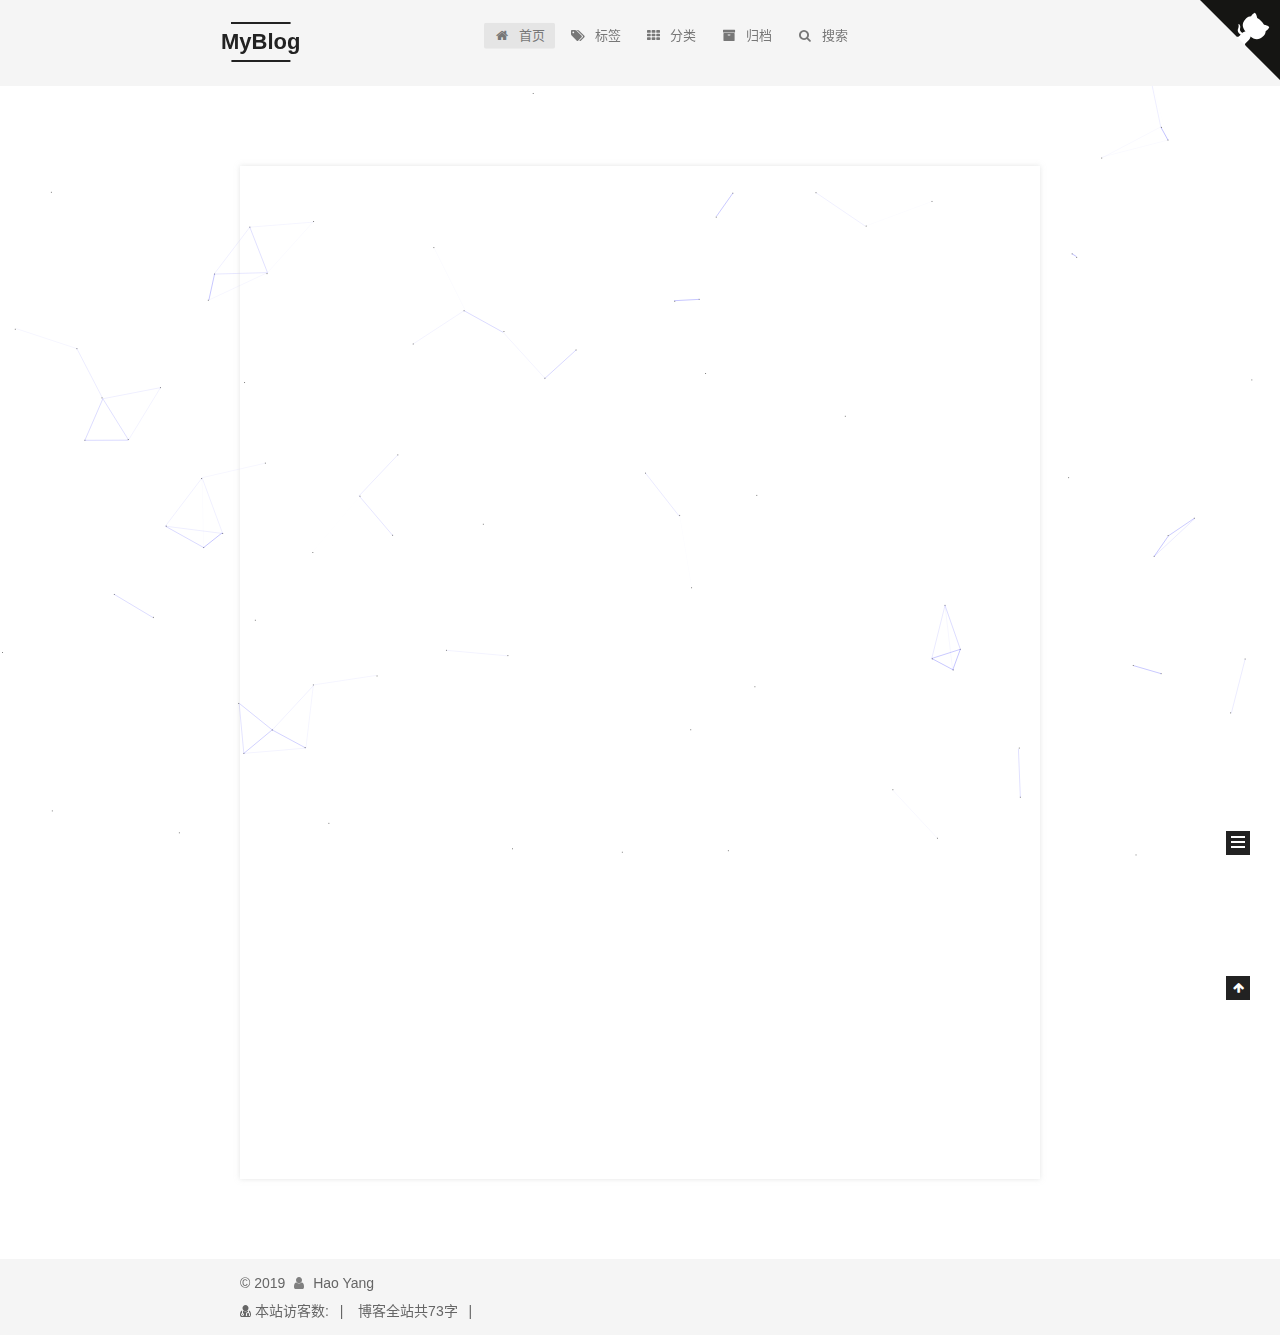
==== commit c8cfc3dc: "Site updated: 2019-05-24 15:43:38" ====
--- a/index.html
+++ b/index.html
@@ -410,6 +410,22 @@
             
 
             
+              
+
+              
+                
+                <span class="post-meta-divider">|</span>
+                
+
+                <span class="post-meta-item-icon">
+                  <i class="fa fa-calendar-check-o"></i>
+                </span>
+                
+                  <span class="post-meta-item-text">更新于</span>
+                
+                <time title="修改时间：2019-05-24 15:28:14" itemprop="dateModified" datetime="2019-05-24T15:28:14+08:00">2019-05-24</time>
+              
+            
           </span>
 
           
@@ -611,7 +627,8 @@
 
     <footer id="footer" class="footer">
       <div class="footer-inner">
-        <div class="copyright">&copy; <span itemprop="copyrightYear">2019</span>
+        <script async src="https://busuanzi.ibruce.info/busuanzi/2.3/busuanzi.pure.mini.js"></script>
+<div class="copyright">&copy; <span itemprop="copyrightYear">2019</span>
   <span class="with-love" id="animate">
     <i class="fa fa-user"></i>
   </span>
@@ -620,6 +637,12 @@
   
 
   
+</div>
+
+<div class="powered-by">
+<i class="fa fa-user-md"></i><span id="busuanzi_container_site_uv">
+  本站访客数:<span id="busuanzi_value_site_uv"></span>
+</span>
 </div>
 <!--
 
--- a/css/main.css
+++ b/css/main.css
@@ -1775,7 +1775,7 @@
   width: 4px;
   height: 4px;
   border-radius: 50%;
-  background: #e8ff06;
+  background: #ffb34a;
 }
 .feed-link,
 .chat {
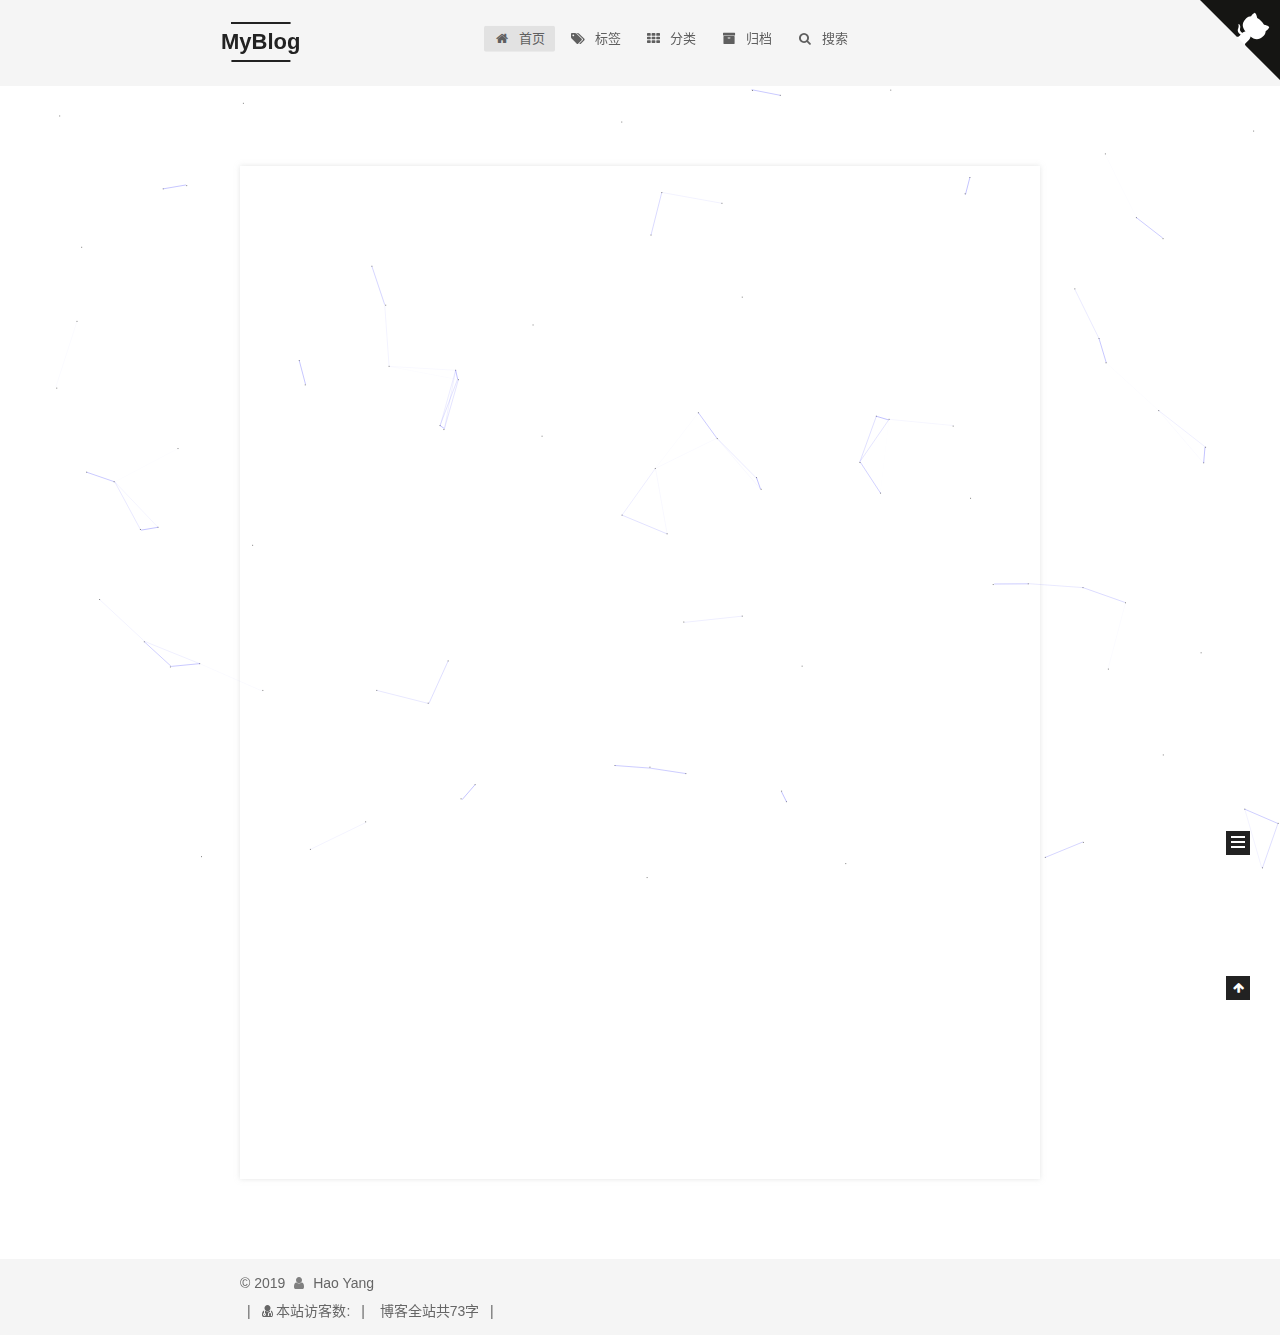
==== commit fc39e54c: "Site updated: 2019-05-24 15:47:57" ====
--- a/index.html
+++ b/index.html
@@ -639,30 +639,34 @@
   
 </div>
 
+
+<!--
+
+  <span class="post-meta-divider">|</span>
+
+
+
+  <div class="powered-by">由 <a href="https://hexo.io" class="theme-link" rel="noopener" target="_blank">Hexo</a> 强力驱动 v3.8.0</div>
+
+
+
+  <span class="post-meta-divider">|</span>
+
+
+
+  <div class="theme-info">主题 – <a href="https://theme-next.org" class="theme-link" rel="noopener" target="_blank">NexT.Mist</a> v7.1.1</div>
+
+
+
+-->
+
+  <span class="post-meta-divider">|</span>
+
 <div class="powered-by">
 <i class="fa fa-user-md"></i><span id="busuanzi_container_site_uv">
   本站访客数:<span id="busuanzi_value_site_uv"></span>
 </span>
 </div>
-<!--
-
-  <span class="post-meta-divider">|</span>
-
-
-
-  <div class="powered-by">由 <a href="https://hexo.io" class="theme-link" rel="noopener" target="_blank">Hexo</a> 强力驱动 v3.8.0</div>
-
-
-
-  <span class="post-meta-divider">|</span>
-
-
-
-  <div class="theme-info">主题 – <a href="https://theme-next.org" class="theme-link" rel="noopener" target="_blank">NexT.Mist</a> v7.1.1</div>
-
-
-
--->
 
   <span class="post-meta-divider">|</span>
 
--- a/css/main.css
+++ b/css/main.css
@@ -1775,7 +1775,7 @@
   width: 4px;
   height: 4px;
   border-radius: 50%;
-  background: #ffb34a;
+  background: #fbffd4;
 }
 .feed-link,
 .chat {
